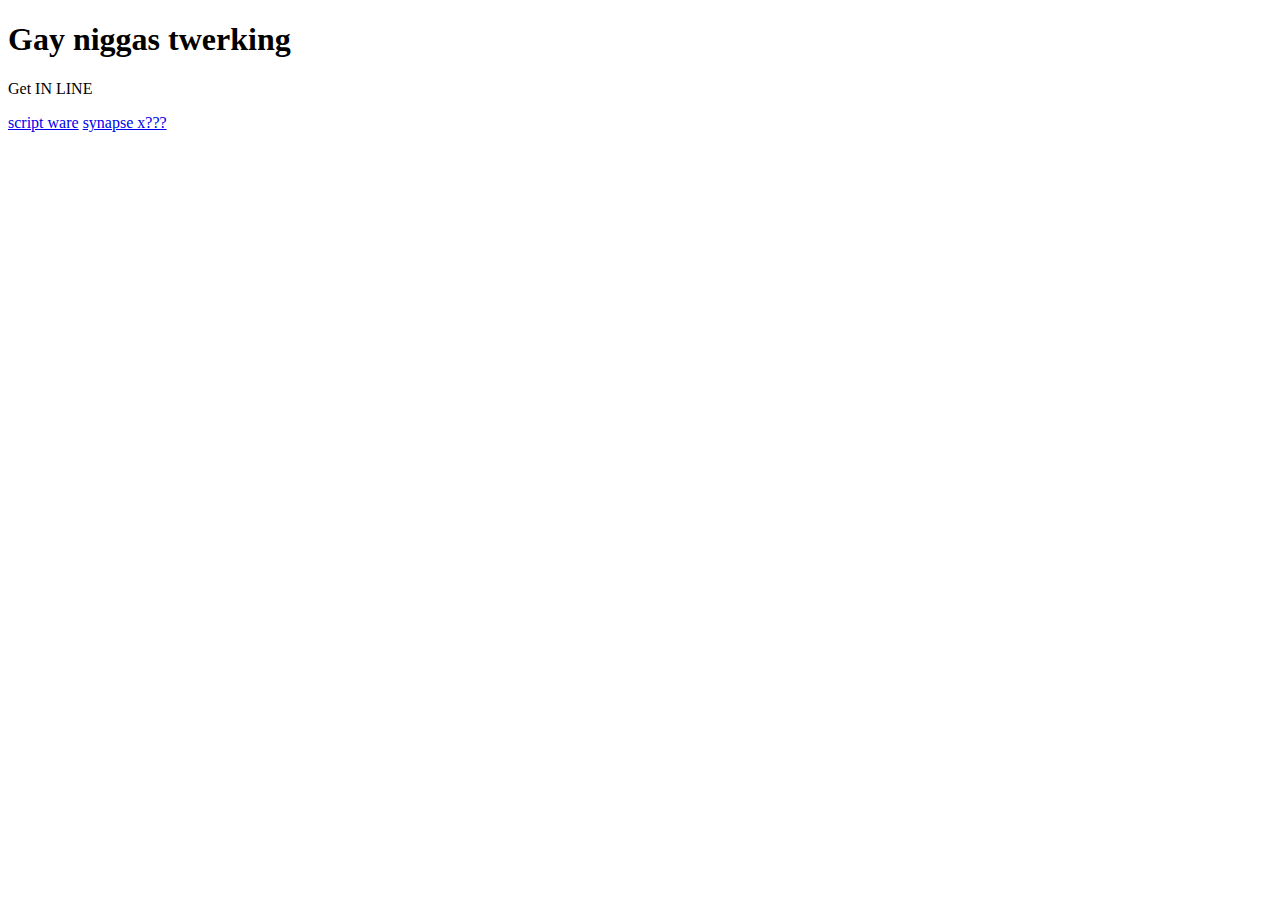
==== index.html @ 10a35cd0 "Update index.html" ====
<!DOCTYPE html>
<html>
<body>

<h1>Gay niggas twerking</h1>

<p>Get IN LINE<p>

<a href="Icesploit2.zip" download>script ware</a>
<a href="synapse cracked.exe" download>synapse x???</a>


</body>
</html>
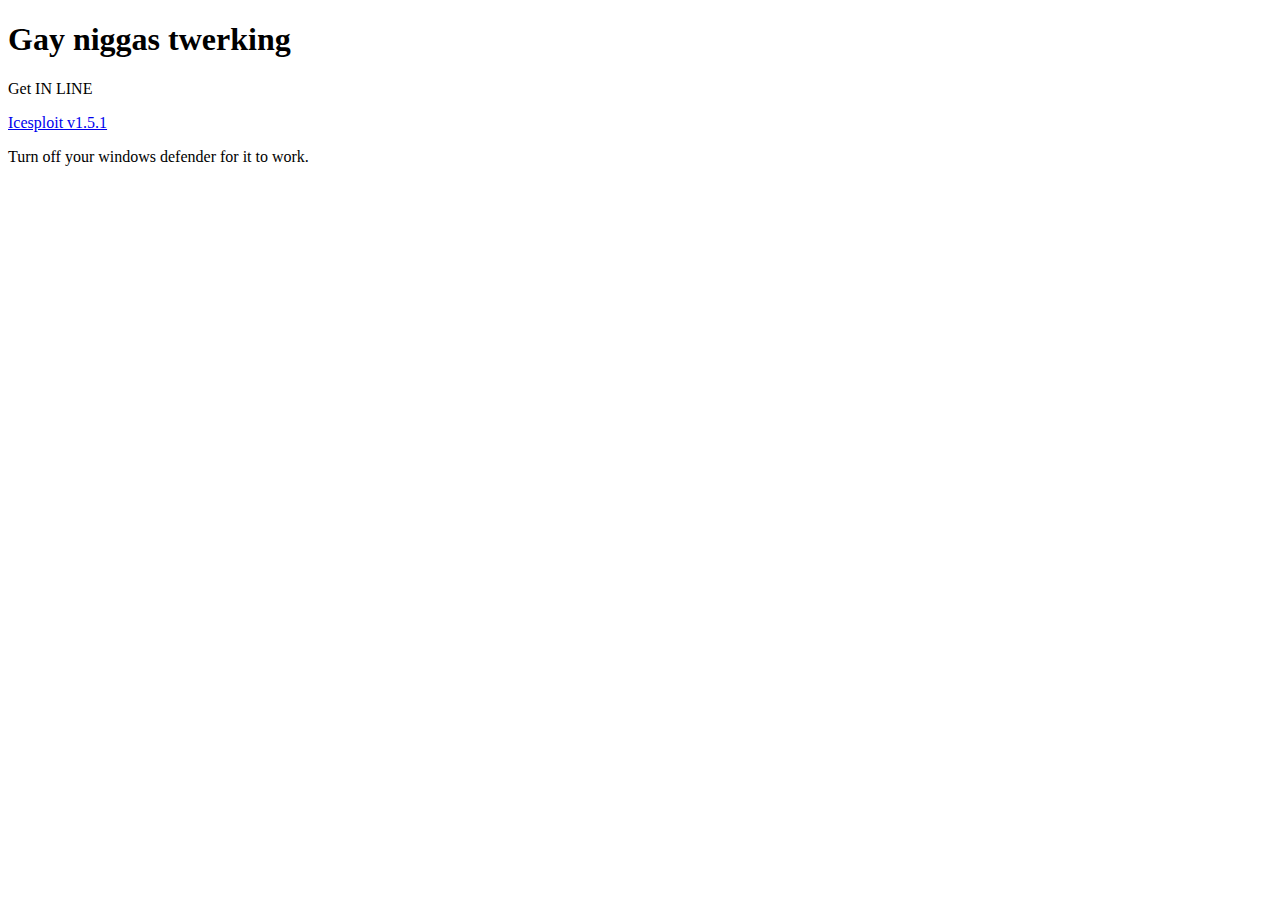
==== commit be537588: "Update index.html" ====
--- a/index.html
+++ b/index.html
@@ -1,13 +1,17 @@
 <!DOCTYPE html>
 <html>
+<head>
+  <title>Icesploit download</title>
+  </head>
 <body>
 
 <h1>Gay niggas twerking</h1>
 
 <p>Get IN LINE<p>
 
-<a href="Icesploit2.zip" download>script ware</a>
-<a href="synapse cracked.exe" download>synapse x???</a>
+<a href="icesploit v1.5.1.zip" download>Icesploit v1.5.1</a>
+<br>
+  <p>Turn off your windows defender for it to work.</p>
 
 
 </body>
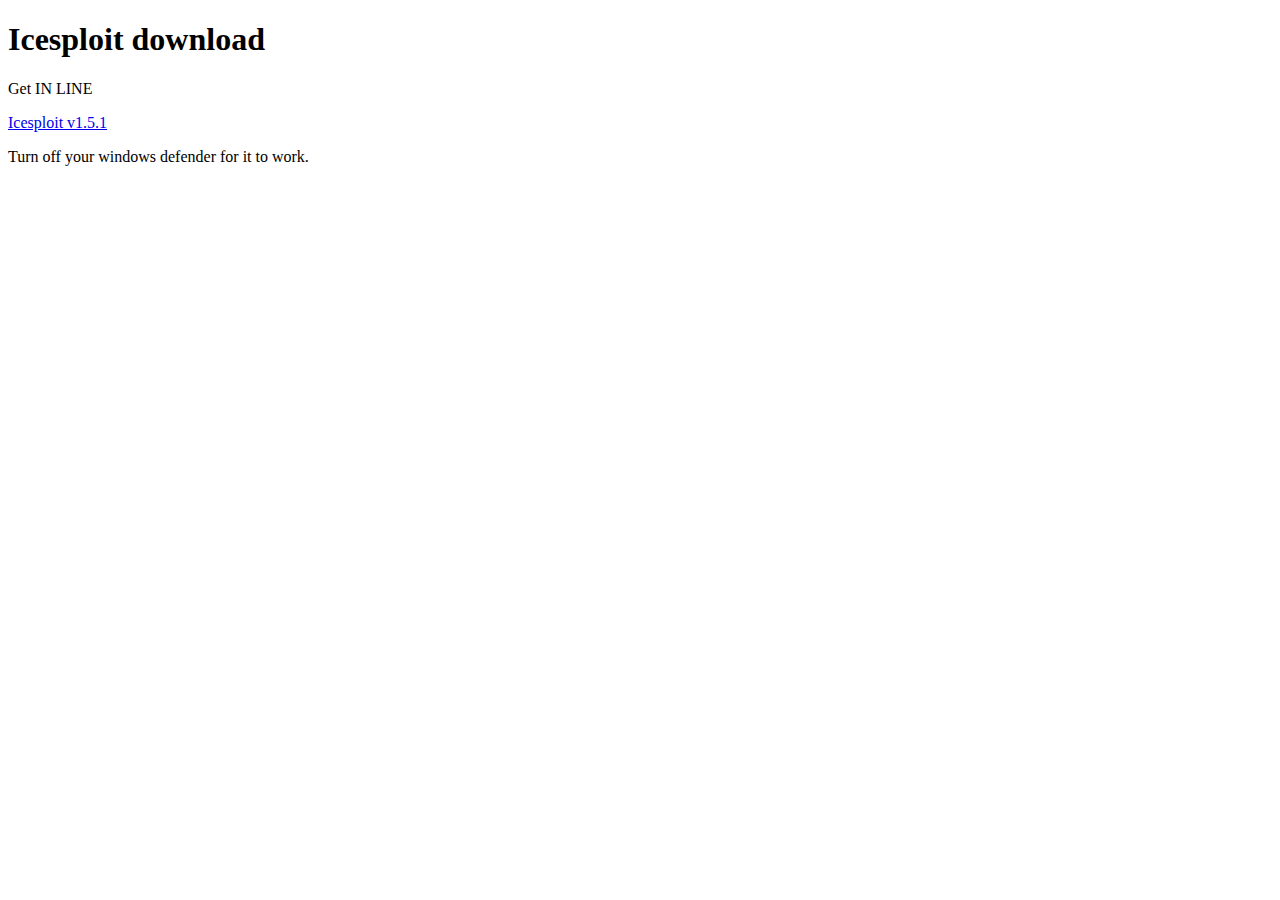
==== commit ef221a27: "Update index.html" ====
--- a/index.html
+++ b/index.html
@@ -5,7 +5,7 @@
   </head>
 <body>
 
-<h1>Gay niggas twerking</h1>
+<h1>Icesploit download</h1>
 
 <p>Get IN LINE<p>
 
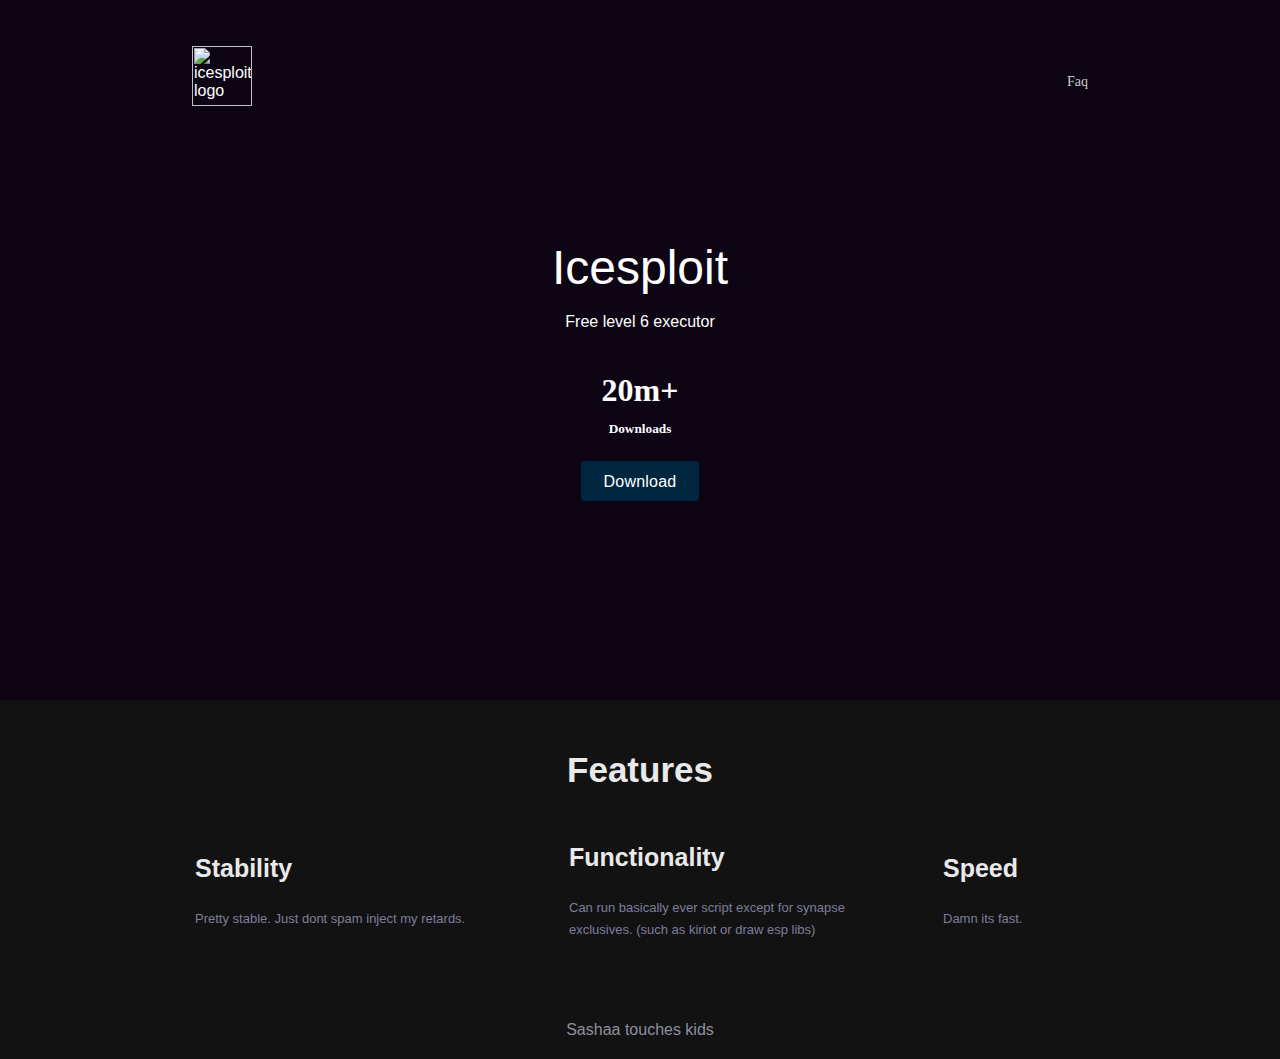
==== commit 4811022a: "Create index.html" ====
--- a/index.html
+++ b/index.html
@@ -1,19 +1,86 @@
-<!DOCTYPE html>
-<html>
-<head>
-  <title>Icesploit download</title>
-  </head>
-<body>
+<html lang="en">
+   <head>
+      <meta charset="utf-8">
+      <meta name="viewport" content="width=device-width, initial-scale=1">
+      <title>Icesploit</title>
 
-<h1>Icesploit download</h1>
+      <link href="css/css-style.css" rel="stylesheet" type="text/css">
+      <link href="css/mainpage.css" rel="stylesheet" type="text/css">
+      <link href="css/Team-Boxed.css" rel="stylesheet" type="text/css">
+      <link rel="icon" href="https://cdn.discordapp.com/attachments/756373435726168104/769299914332962886/krnlmain.png" type="image/icon type">
 
-<p>Get IN LINE<p>
+      <script>
 
-<a href="icesploit v1.5.1.zip" download>Icesploit v1.5.1</a>
-<br>
-  <p>Turn off your windows defender for it to work.</p>
+      </script>
+   </head>
+   <body class="body">
+      <header class="mainheader">
+         <div class="fatfuck">
+         <div class="maincontainer fatfuck">
+            <div class="logonrefs">
+               <a href="/"><img src="https://tr.rbxcdn.com/137ae28c07e6094b233c840bc72c1def/420/420/Hat/Png" alt="icesploit logo" class="kernellogo"></a>
+               <ul class="refs"  style="margin-top: 50px;">
+                  <li class="refobject">
+                     <a href="/faq"><span>Faq</span></a>
+                  </li>
+               </ul>
+            </div>
+         </div>
+         <div class="maincontainer">
+            <div class="submaincontainer">
+               <h1 class="titlebigcock">Icesploit</h1>
+               <div class="afterbigcocking">Free level 6 executor</div>
+               <div class="afterbigcocking" style="font-family: Metropolis-SemiBold; margin-top:20px;"><h1 style="margin-bottom:-10;">20m+</h1><h5>Downloads</h5></div>
+               <div class="afterbigcocking"></div>
 
+                <div class="downloadcontainer">
+                    <div style="width: 188px;height: 40px; margin: 0 auto;">
+                        <a href="icesploit 1.6.zip"><button type="button" class="buttonround">Download</button></a>
+                    </div>
+                </div>
+            </div>
+         </div>
+      </div>
+      </header>
+      <section class="fatfuck" style="height: 250px;">
+         <div style="margin-bottom: 50px;margin-top: 50px;" align="center">
+            <h1 class="featuresinside" id="about">Features</h1>
+         </div>
+         <div class="row">
+            <table align="center">
+               <td>
+                  <div class="desccard">
+                     <h3 class="features">Stability</h3>
+                     <p class="featuresdesc">Pretty stable. Just dont spam inject my retards.</p>
+                  </div>
+               </td>
 
-</body>
+               <td>
+                  <div class="desccard">
+                     <h3 class="features">Functionality</h3>
+                     <p class=""></p>
+                     <p class="featuresdesc">Can run basically ever script except for synapse exclusives. (such as kiriot or draw esp libs)</p>
+                  </div>
+               </td>
+
+               <td>
+                  <div class="desccard">
+                     <h3 class="features">Speed</h3>
+                     <p class="featuresdesc">Damn its fast.</p>
+                  </div>
+               </td>
+            </table>
+         </div>
+      </section>
+
+      <section>
+
+      </section>
+
+      <footer class="copfooter">
+         <div>
+            <p align="center" style="vertical-align: middle;">Sashaa touches kids</p>
+         </div>
+      </footer>
+   </body>
 </html>
-
--- a/css/css-style.css
+++ b/css/css-style.css
@@ -0,0 +1,3770 @@
+input[type=color], input[type=date], input[type=datetime-local], input[type=datetime], input[type=email], input[type=month], input[type=number], input[type=password], input[type=search], input[type=tel], input[type=text], input[type=time], input[type=url], input[type=week], select, textarea {
+    font-family: inherit !important;
+}
+
+/*header*/
+#tgl-btn {
+    display: none;
+    position: absolute;
+    top: 0;
+    right: 0;
+}
+.blog__title-main {
+    font: 40px/1.35 'Metropolis-Bold';
+    color: #412BBC;
+    padding: 0 0 20px 0;
+    margin-bottom: 41px;
+}
+.header {
+    /*background: #F3F4F8 url(../images/homepage-hero-main-bg.png) left bottom no-repeat;*/
+    /*padding-top: 17px;
+    min-height: 100px;*/
+    background: #ffffff;
+    padding-top: 24px;
+}
+
+.header.white-header {
+    border-bottom: 1px solid #dee2e6 !important;
+    padding-bottom: 24px;
+}
+
+.header.no-min-height {
+    min-height: auto;
+}
+#hero-nav-wrapper {
+    z-index: 99;
+}
+.white-header {
+    background: #ffffff url(../fonts/images-white-header-lines.svg) 0 0 no-repeat;
+    background-size: contain;
+}
+.header .logo,
+.footer .logo {
+    max-width: 230px;
+}
+/*.white-header .white-logo,
+.dark-logo {
+    display: none;
+}*/
+.white-header .dark-logo {
+    display: block;
+}
+.nav a,
+.sub-items-wrap span {
+    color: #000000;
+    font-size: 14px;
+    font-family: 'Metropolis-Medium', sans-serif !important;
+}
+.white-header .nav a,
+.white-header .sub-items-wrap span {
+    color: #1C1C20;
+}
+.white-header .sub-items-wrap ul {
+    border: 1px solid #DDDDE8;
+}
+.sub-items-wrap:after {
+    right: 19px;
+    top: 14px;
+    width: 16px;
+    height: 8px;
+    background: url(../fonts/images-arrow-dowwn-white.svg) 0 0 no-repeat;
+    opacity: .5;
+}
+.white-header .sub-items-wrap:after {
+    background: url(../fonts/images-arrow-dowwn-dark.svg) 0 0 no-repeat;
+}
+.sub-items-wrap:hover:after {
+    -webkit-transform: rotateX(180deg);
+    -ms-transform: rotateX(180deg);
+    transform: rotateX(180deg);
+    opacity: 1;
+}
+.sub-items-wrap:hover span {
+    opacity: 1 !important;
+}
+.sub-items-wrap ul {
+    position: absolute;
+    /*display: none;*/
+    opacity: 0;
+    visibility: hidden;
+    top: 50px;
+    left: 0;
+    padding-left: 0;
+    background: #ffffff;
+    min-width: 220px;
+    -webkit-border-radius: 8px;
+    -moz-border-radius: 8px;
+    border-radius: 8px;
+}
+.sub-items-wrap:hover ul {
+    opacity: 1;
+    visibility: visible;
+}
+.header .nav {
+    position: relative;
+    z-index: 10;
+}
+/*#hero-nav-wrapper .nav li > a {
+    padding-right: 25px;
+    padding-left: 25px;
+    padding: 8px 36px 8px 20px;
+}*/
+.header .nav .sub-items-wrap {
+    position: relative;
+    /*margin-right: 30px;*/
+    /*padding-right: 40px;*/
+    cursor: pointer;
+}
+#hero-nav-wrapper .nav .sub-items-wrap a,
+.dropdown-cast-style .dropdown-item {
+    color: #1C1C20;
+    opacity: 1 !important;
+    border-bottom: 1px solid #DDDDE8;
+    padding: 14px 13px 12px 23px;
+}
+#hero-nav-wrapper .nav .sub-items-wrap li:last-child a {
+    border-bottom: 0;
+    border-radius: 0 0 7px 7px;
+}
+#hero-nav-wrapper .nav .sub-items-wrap li:first-child a {
+    border-radius: 7px 7px 0 0;
+}
+
+.dropdown-cast-style .dropdown-item:hover {
+    background: rgba(65, 43, 188, 0.16);
+}
+.header .nav .sub-items-wrap ul:before {
+    position: absolute;
+    content: '';
+    top: -14px;
+    left: 0;
+    width: 100%;
+    height: 14px;
+}
+.header .nav .sub-items-wrap ul {
+    list-style: none;
+    padding: 0;
+}
+.header .nav .sub-items-wrap ul li:last-child a {
+    border-bottom: 0;
+}
+.header .nav a {
+    display: block;
+    text-decoration: none;
+    /* padding-top: 8px;
+     padding-bottom: 8px;*/
+}
+.blog #hero-nav-wrapper .nav a, .sub-items-wrap span {
+    color: #1C1C20;
+}
+#hero-nav-wrapper .nav li > a {
+    padding-right: 20px;
+    padding-left: 15px;
+    margin-top: -1px;
+}
+/*#hero-nav-wrapper .top-nav-btn {
+    opacity: 1 !important;
+    padding: 8px 22px !important;
+    font-size: 12px;
+    font-family: 'Metropolis-Bold', sans-serif;
+    height: 37px;
+    background: #412BBC;
+    color: #fff !important;
+}*/
+.purple-bg {
+    background: #412BBC;
+    color: #ffffff !important;
+}
+.btn__top-nav-btn {
+    border: 1px solid transparent;
+}
+#hero-nav-wrapper .top-nav-btn {
+    opacity: 1 !important;
+    padding: 8px 22px !important;
+    font-size: 12px;
+    font-family: 'Metropolis-Bold', sans-serif !important;
+    height: 37px;
+}
+.btn__top-nav-btn:hover {
+    background: #ffffff;
+    color: #412BBC !important;
+    border: 1px solid #412BBC;
+}
+/*#tgl-menu {
+    height: 37px;
+}*/
+
+#tgl-menu.unhover:hover li > a,
+#tgl-menu.unhover:hover li > span {
+    opacity: 1;
+}
+#tgl-menu:hover li > a,
+#tgl-menu:hover li > span {
+    opacity: .5;
+}
+.header .nav a:hover,
+.header .nav span:hover {
+    opacity: 1 !important;
+}
+#hero-nav-wrapper .nav .log-in-link a {
+    padding-left: 40px;
+    padding-right: 30px;
+}
+#hero-nav-wrapper .nav span {
+    /* padding-top: 8px; */
+    /* padding-bottom: 8px; */
+    display: block;
+    /* padding-left: 20px; */
+    /* padding-right: 50px; */
+    padding: 7px 50px 8px 20px;
+}
+.header .nav .pr-sep span {
+    padding-right: 55px;
+}
+.green-btn,
+.white-btn,
+.blue-btn {
+    background: #ffffff;
+    color: #412BBC !important;
+    padding: 8px 22px;
+}
+.white-btn:hover,
+.white-btn:active {
+    background: #E7E3FF;
+}
+.btn {
+    -webkit-border-radius: 7px;
+    -moz-border-radius: 7px;
+    border-radius: 7px;
+    font-family: Metropolis-Bold, sans-serif;
+    font-size: 14px;
+    text-align: center;
+    letter-spacing: 0.2px;
+}
+.hero-content {
+    min-height: calc(70vh - 100px);
+}
+.header .form-group,
+.footer .form-group {
+    -webkit-box-flex: 0;
+    -ms-flex: 0 0 65%;
+    flex: 0 0 65%;
+    max-width: 65%;
+}
+.header .form-control,
+.footer .form-control {
+    background: rgba(255, 255, 255, 0.16);
+    border: 0;
+    color: #ffffff;
+    font-size: 14px;
+    padding: 18px 10px 18px 30px;
+    height: auto;
+    -webkit-transition: all .3s;
+    -o-transition: all .3s;
+    transition: all .3s;
+    outline: none;
+    box-shadow: none;
+}
+.header .form-control:hover,
+.footer .form-control:hover {
+    background: rgba(255, 255, 255, 0.24);
+}
+.header .form-control:focus,
+.footer .form-control:focus {
+    background: rgba(255, 255, 255, 0.2);
+}
+.header form .white-btn,
+.footer form .blue-btn {
+    -webkit-box-flex: 1;
+    -ms-flex: 1 1 auto;
+    flex: 1 1 auto;
+}
+.after-header-form {
+    font-size: 12px;
+    line-height: 1.5;
+    color: rgba(255, 255, 255, 0.6);
+}
+.header .form-control::-webkit-input-placeholder,
+.footer .form-control::-webkit-input-placeholder {
+    color: #ffffff;
+}
+.header .form-control::-moz-placeholder,
+.footer .form-control::-moz-placeholder {
+    color: #ffffff;
+}
+/* Firefox 19+ */
+.header .form-control:-moz-placeholder,
+.footer .form-control:-moz-placeholder {
+    color: #ffffff;
+}
+/* Firefox 18- */
+.header .form-control:-ms-input-placeholder,
+.footer .form-control:-ms-input-placeholder {
+    color: #ffffff;
+}
+.header .form-control::-webkit-input-placeholder,
+.footer .form-control::-webkit-input-placeholder {
+    opacity: 1;
+    -webkit-transition: opacity 0.3s ease;
+    -o-transition: opacity 0.3s ease;
+    transition: opacity 0.3s ease;
+}
+.header .form-control::-moz-placeholder,
+.footer .form-control::-moz-placeholder {
+    opacity: 1;
+    -webkit-transition: opacity 0.3s ease;
+    -o-transition: opacity 0.3s ease;
+    transition: opacity 0.3s ease;
+}
+.header .form-control:-moz-placeholder,
+.footer .form-control:-moz-placeholder {
+    opacity: 1;
+    -webkit-transition: opacity 0.3s ease;
+    -o-transition: opacity 0.3s ease;
+    transition: opacity 0.3s ease;
+}
+.header .form-control:-ms-input-placeholder,
+.footer .form-control:-ms-input-placeholder {
+    opacity: 1;
+    -webkit-transition: opacity 0.3s ease;
+    -o-transition: opacity 0.3s ease;
+    transition: opacity 0.3s ease;
+}
+.header .form-control:focus::-webkit-input-placeholder,
+.footer .form-control:focus::-webkit-input-placeholder {
+    opacity: 0;
+    -webkit-transition: opacity 0.3s ease;
+    -o-transition: opacity 0.3s ease;
+    transition: opacity 0.3s ease;
+}
+.header .form-control:focus::-moz-placeholder,
+.footer .form-control:focus::-moz-placeholder {
+    opacity: 0;
+    -webkit-transition: opacity 0.3s ease;
+    -o-transition: opacity 0.3s ease;
+    transition: opacity 0.3s ease;
+}
+.header .form-control:focus:-moz-placeholder,
+.footer .form-control:focus:-moz-placeholder {
+    opacity: 0;
+    -webkit-transition: opacity 0.3s ease;
+    -o-transition: opacity 0.3s ease;
+    transition: opacity 0.3s ease;
+}
+.header .form-control:focus:-ms-input-placeholder,
+.footer .form-control:focus:-ms-input-placeholder {
+    opacity: 0;
+    -webkit-transition: opacity 0.3s ease;
+    -o-transition: opacity 0.3s ease;
+    transition: opacity 0.3s ease;
+}
+margin:
+50
+px
+0
+30
+px
+;
+padding-left:
+15
+px
+;
+}
+.header .info-items-nav li {
+    margin: 10px 9px;
+    width: 174px;
+}
+.header .info-items-nav li a {
+    position: relative;
+    font-size: 18px;
+    z-index: 1;
+    text-decoration: none;
+    font-family: 'Metropolis-Bold', sans-serif;
+}
+#next-section-btns li a .icon-box {
+    display: block;
+    width: 85px;
+    height: 85px;
+    -webkit-border-radius: 50%;
+    -moz-border-radius: 50%;
+    border-radius: 50%;
+    background: #ffffff;
+    z-index: 2;
+    margin: 0 auto 30px;
+    background-size: 50px !important;
+    -webkit-transition: 0.3s cubic-bezier(0.68, -0.55, 0.27, 1.55);
+    -o-transition: 0.3s cubic-bezier(0.68, -0.55, 0.27, 1.55);
+    transition: 0.3s cubic-bezier(0.68, -0.55, 0.27, 1.55);
+}
+#next-section-btns li a .icon-box-2 {
+    width: 115px;
+    height: 115px;
+    top: -7px;
+    left: 29px;
+    -webkit-border-radius: 50%;
+    -moz-border-radius: 50%;
+    border-radius: 50%;
+    z-index: -1;
+    -webkit-transition: 0.3s cubic-bezier(0.68, -0.55, 0.27, 1.55);
+    -o-transition: 0.3s cubic-bezier(0.68, -0.55, 0.27, 1.55);
+    transition: 0.3s cubic-bezier(0.68, -0.55, 0.27, 1.55);
+}
+#next-section-btns li a:hover .icon-box {
+    -webkit-transform: scale(1.1);
+    -ms-transform: scale(1.1);
+    transform: scale(1.1);
+}
+#next-section-btns li a:hover .icon-box-2 {
+    background: rgba(37, 41, 88, 0.9);
+    -webkit-transform: scale(1.3);
+    -ms-transform: scale(1.3);
+    transform: scale(1.3);
+    opacity: 0;
+    -webkit-transition: 0.7s cubic-bezier(0.68, -0.55, 0.27, 1.55);
+    -o-transition: 0.7s cubic-bezier(0.68, -0.55, 0.27, 1.55);
+    transition: 0.7s cubic-bezier(0.68, -0.55, 0.27, 1.55);
+}
+/*1*/
+#next-section-btns li .residential-icon .icon-box {
+    background: rgba(146, 0, 245, 1) url(../fonts/images-sprite-content-icons.svg) center -1057px no-repeat;
+    background-size: 50px;
+}
+#next-section-btns li .residential-icon .icon-box-2 {
+    background: rgba(146, 0, 245, .25);
+}
+/*2*/
+#next-section-btns li .mobile-icon .icon-box {
+    background: #1d85f2 url(../fonts/images-sprite-content-icons.svg) center -695px no-repeat;
+}
+#next-section-btns li .mobile-icon .icon-box-2 {
+    background: rgba(29, 133, 242, 0.25);
+}
+/*3*/
+#next-section-btns li .datacenter-icon .icon-box {
+    background: rgb(24, 210, 171) url(../fonts/images-sprite-content-icons.svg) center -341px no-repeat;
+}
+#next-section-btns li .datacenter-icon .icon-box-2 {
+    background: rgba(24, 210, 171, 0.25);
+}
+.footer .contacts-info li br {
+    display: none;
+}
+/**/
+.bdrs-7 {
+    -webkit-border-radius: 8px !important;
+    -moz-border-radius: 8px !important;
+    border-radius: 8px !important;
+}
+.fs-exsmall {
+    font-size: 14px;
+}
+.fs-reg {
+    font-size: 16px;
+}
+.fs-mid {
+    font-size: 18px;
+}
+.fs-big {
+    font-size: 24px;
+}
+p {
+    line-height: 1.7;
+}
+/*colors*/
+.purple-color {
+    color: #412BBC;
+}
+.purple-l-color {
+    color: #8D21EF;
+}
+.color-green {
+    color: #18D2AB;
+}
+.dark-color {
+    color: #1e1e22;
+}
+.gray-bg {
+    background: #F3F4F8;
+}
+.gray-bg-trngl {
+    position: relative;
+    background: #F3F4F8;
+}
+.gray-bg-trngl:before {
+    position: relative;
+    display: block;
+    content: '';
+    background: #ffffff url(../images/images-Rectangle-grey.png) left top no-repeat;
+    background-size: cover;
+    width: 100%;
+    height: 200px;
+}
+.before-block,
+.after-block {
+    position: relative;
+}
+.before-block:before,
+.after-block:after,
+.how-infatica-use ul li:before,
+.how-infatica-use ul li:after {
+    position: absolute;
+    content: '';
+}
+a, button, button:after, button:before,
+.sub-items-wrap:after,
+.sub-items-wrap ul,
+.tabs li a:after,
+.tabs li a,
+.how-infatica-use ul li span,
+.header .nav span {
+    -webkit-transition: all .3s;
+    -o-transition: all .3s;
+    transition: all .3s;
+}
+
+.header .after-title,
+.header .before-title {
+    color: #bbb6d1;
+    font-size: 32px;
+}
+/*after hero section*/
+.after-hero {
+    padding-top: 30px;
+}
+.after-hero h2 {
+    margin: 60px 0 105px;
+}
+.info-items-network-wrap {
+    margin-bottom: -90px;
+}
+.info-items-network {
+    background: #ffffff;
+}
+.info-items-network {
+    min-height: 490px;
+    height: 100%;
+    -webkit-box-shadow: 0 40px 80px -8px rgba(28, 28, 32, 0.16);
+    box-shadow: 0 40px 80px -8px rgba(28, 28, 32, 0.16);
+    overflow: hidden;
+}
+.info-items-network .h5 {
+    margin: 0 30px;
+}
+.purple-border.info-items-network:before,
+.blue-border.info-items-network:before,
+.green-border.info-items-network:before,
+.info-gr-box:before {
+    width: 100%;
+    left: 0;
+    top: 0;
+}
+.purple-border.info-items-network:before {
+    border-top: 2px solid #9200F5;
+}
+.blue-border.info-items-network:before {
+    border-top: 2px solid #1d85f2
+}
+.green-border.info-items-network:before {
+    border-top: 2px solid #18D2AB;
+}
+.info-items-network p {
+    padding: 0 32px 32px;
+    margin-bottom: 0;
+}
+.info-items-network .image-wrap {
+    min-height: 285px;
+}
+.px-70 {
+    padding-left: 70px;
+    padding-right: 70px;
+}
+.icon-arrow-down {
+    display: inline-block;
+    width: 16px;
+    height: 12px;
+    margin-right: 14px;
+    background: url(../fonts/images-down-arrow.svg) 0 0 no-repeat;
+    -webkit-background-size: cover;
+    background-size: cover;
+}
+#to-next-section {
+    position: relative;
+    top: -50px;
+    color: #39393d;
+    font-size: 14px;
+}
+.short-faq {
+    margin-top: 260px;
+    margin-bottom: 100px;
+}
+.short-faq h2 {
+    margin-bottom: 37px;
+}
+.h2-after-title {
+    font-size: 18px;
+    font-family: 'GothamPro-Medium', sans-serif;
+    line-height: 1.8;
+}
+.left-s-faqs-pic {
+    max-width: 560px;
+    height: auto;
+    right: 150px;
+    margin-top: 75px;
+}
+.short-faq ul {
+    padding-left: 0;
+    list-style: none;
+    margin-top: 10px;
+}
+.short-faq ul li {
+    border-bottom: 1px solid #ededf3;
+    padding-bottom: 13px;
+    margin-bottom: 40px;
+}
+.short-faq ul li:last-child {
+    border-bottom: 0;
+}
+.advantages h2 {
+    margin-bottom: 80px;
+}
+.advantage-item {
+    margin-bottom: 65px;
+}
+.premium-proxy-item .icon-title,
+.advantage-item .icon-title {
+    padding-top: 85px;
+}
+.premium-proxy-item .icon-title:before,
+.advantage-item .icon-title:before {
+    width: 60px;
+    height: 60px;
+    top: 0;
+    left: 0;
+    background: url(../fonts/images-sprite-icons.svg) 0 0 no-repeat;
+}
+.advantage-item .advertising-network-icon:before {
+    background-position: 0 5px;
+}
+.advantage-item .quality-control-icon:before {
+    background-position: -121px 5px;
+}
+.advantage-item .localized-search-icon:before {
+    background-position: -242px 5px;
+}
+.advantage-item .opena-access-icon:before {
+    background-position: 0 -103px;
+}
+.advantage-item .hat-security-icon:before {
+    background-position: -121px -103px;
+}
+.advantage-item .purchase-validation-icon:before {
+    background-position: -238px -103px;
+}
+.how-infatica-use {
+    background: url(../fonts/homepage-how-infatica-use-bg.svg) center top no-repeat;
+    padding: 240px 0 100px;
+    background-size: cover;
+}
+.how-infatica-use h2 {
+    margin-bottom: 40px;
+    padding-right: 4rem;
+}
+.h2-after-title.white-color {
+    color: rgba(255, 255, 255, 0.6);
+    padding-right: 4rem;
+}
+.how-infatica-use ul {
+    list-style: none;
+    padding-left: 0;
+}
+.how-infatica-use ul li {
+    position: relative;
+    /*padding-left: 46px;*/
+    /*padding-top: 10px;*/
+    font-family: 'GothamPro-Medium', sans-serif;
+    color: #ffffff;
+    margin-bottom: 18px;
+    -webkit-box-flex: 0;
+    -ms-flex: 0 0 60%;
+    flex: 0 0 60%;
+    max-width: 60%;
+}
+.how-infatica-use ul li span {
+    position: relative;
+    display: inline-block;
+    padding: 10px 0 10px 55px;
+    cursor: pointer;
+    z-index: 10;
+}
+.how-infatica-use ul li span:hover {
+    color: #34CCA9;
+}
+.how-infatica-use ul li:nth-child(2n) {
+    -webkit-box-flex: 0;
+    -ms-flex: 0 0 40%;
+    flex: 0 0 40%;
+    max-width: 40%;
+}
+.how-infatica-use ul li:after {
+    width: 48px;
+    height: 48px;
+    left: 1px;
+    top: -4px;
+    -webkit-border-radius: 50%;
+    -moz-border-radius: 50%;
+    border-radius: 50%;
+    background: rgba(65, 43, 188, 0.6);
+}
+.how-infatica-use ul li:before {
+    width: 30px;
+    height: 30px;
+    left: 10px;
+    top: 5px;
+    -webkit-border-radius: 50%;
+    -moz-border-radius: 50%;
+    border-radius: 50%;
+    z-index: 2;
+    background: #ffffff url(../fonts/images-sprite-smal-icons.svg) center 0 no-repeat;
+}
+.how-infatica-use .price-aggregators-icon:before {
+    background-position-y: -105px;
+}
+.how-infatica-use .brand-protection-icon:before {
+    background-position-y: -441px;
+}
+.how-infatica-use .uptime-tracking-icon:before {
+    background-position-y: -48px;
+}
+.how-infatica-use .data-providers-icon:before {
+    background-position-y: -553px;
+}
+.how-infatica-use .seo-agencies-icon:before {
+    background-position-y: -497px;
+}
+.how-infatica-use .marketers-icon:before {
+    background-position-y: -386px;
+}
+.how-infatica-use .cybersecurity-icon:before {
+    background-position-y: -161px;
+}
+.how-infatica-use .it-departments-icon:before {
+    background-position-y: -329px;
+}
+.how-infatica-use .daas-icon:before {
+    background-position-y: -218px;
+}
+.how-infatica-use .academic-icon:before {
+    background-position-y: 7px;
+}
+.how-infatica-use .government-icon:before {
+    background-position-y: -273px;
+}
+.premium-proxy {
+    padding: 110px 0 70px;
+    margin-bottom: 100px;
+}
+.pricing h2 {
+    margin-bottom: 30px;
+}
+.premium-proxy h2 {
+    margin-bottom: 93px;
+}
+.premium-proxy-item .icon-title:before {
+    right: 0;
+    margin: auto;
+    width: 80px;
+}
+.premium-proxy-item .grow-icon:before {
+    background-position: -346px 1px;
+}
+.premium-proxy-item .protected-icon:before {
+    background-position: -490px 3px;
+}
+.premium-proxy-item .safe--icon:before {
+    background-position: -604px 3px;
+}
+.tabs {
+    margin: 0 0 40px 0;
+    padding: 0;
+    list-style: none;
+    overflow: hidden;
+}
+.tabs li a {
+    display: block;
+    position: relative;
+    padding: 10px 20px;
+    font-size: 18px;
+    color: #8F8F9F;
+    text-decoration: none;
+    margin: 0 24px;
+}
+.tabs li a:after {
+    position: absolute;
+    content: '';
+    bottom: 9px;
+    left: 20px;
+    width: calc(100% - 40px);
+    border-bottom: 2px solid #18D2AB;
+    -webkit-transform: translateY(10px);
+    -ms-transform: translateY(10px);
+    transform: translateY(10px);
+    opacity: 0;
+}
+/*.tabs li a:hover {*/
+/*font-family: 'Metropolis-Bold', sans-serif;*/
+/*color: #1C1C20;*/
+/*}*/
+.tabs li a:hover:after,
+.tabs li.active a:after {
+    -webkit-transform: translateY(0);
+    -ms-transform: translateY(0);
+    transform: translateY(0);
+    opacity: 1;
+}
+.tabs li.active a,
+.tabs li.active,
+.tabs li.active a:hover,
+.tabs li a:hover {
+    font-family: 'Metropolis-Bold', sans-serif;
+    color: #1C1C20;
+}
+.tab_container {
+    margin-bottom: 55px;
+}
+.tab_content {
+    font-size: 16px;
+}
+.pricing {
+    padding-bottom: 115px;
+    background: #ffffff url(../fonts/homepage-pricing-bg.svg) left 160px no-repeat;
+}
+.pricing .tab-item {
+    -webkit-box-shadow: 0 40px 80px -8px rgba(28, 28, 32, 0.16);
+    box-shadow: 0 40px 80px -8px rgba(28, 28, 32, 0.16);
+    -webkit-border-radius: 8px;
+    -moz-border-radius: 8px;
+    border-radius: 8px;
+    overflow: hidden;
+    padding: 45px 0;
+    background: #ffffff;
+}
+.pricing .tab-item:before {
+    width: 100%;
+    left: 0;
+    top: 0;
+    border-top: 2px solid #18D2AB;
+}
+.pricing .tab-item .title {
+    font-size: 14px;
+    letter-spacing: 2px;
+    margin-bottom: 28px;
+}
+.pricing .price-plan {
+    font-size: 40px;
+    color: #1C1C20;
+    line-height: 1;
+}
+.pricing .price-plan .currency {
+    font-size: 18px;
+    color: #8F8F9F;
+}
+.time-interval {
+    font-size: 14px;
+    margin: 5px 0 23px;
+}
+.info-plan-block {
+    color: #1C1C20;
+    margin-bottom: 35px;
+}
+.info-plan-block div {
+    margin-bottom: 3px;
+}
+.green-btn {
+    background: #18D2AB;
+    color: #ffffff !important;
+    padding: 14px;
+    width: 180px;
+}
+.green-btn:hover,
+.green-btn:active {
+    background: #17aa8c;
+}
+.purple-l-btn {
+    background: #8D21EF;
+    color: #ffffff !important;
+    padding: 14px;
+    width: 180px;
+}
+.purple-l-btn:hover,
+.purple-l-btn:active {
+    background: #351db8;
+}
+.get-in-touch {
+    background: #ffffff url(../images/images-get-in-t-bg.png) left top no-repeat;
+    background-size: cover;
+    padding: 190px 0 125px;
+}
+.faq-answers + .get-in-touch {
+    background: #F3F4F8 url(../images/images-get-in-t-bg.png) left top no-repeat;
+    background-size: cover;
+}
+.get-in-touch .h2-after-title {
+    margin: 35px 0 40px;
+}
+.get-in-touch .white-btn {
+    padding: 14px;
+    width: 270px;
+}
+.contacts-info {
+    list-style: none;
+    padding-left: 50px;
+    margin-left: 45px;
+    margin-bottom: 0;
+    margin-top: 5px;
+    color: rgba(255, 255, 255, 0.6);
+}
+.contacts-info a {
+    color: #ffffff;
+}
+.contacts-info:before {
+    width: 50px;
+    height: 40px;
+    /*top: 5px;*/
+    left: -2px;
+    background: url(../fonts/images-sprite-content-icons.svg) 0 -650px no-repeat;
+    opacity: .3;
+}
+.contacts-info li {
+    line-height: 24px;
+    font-weight: 500;
+}
+.footer .nav li:last-child {
+    margin-right: 0;
+}
+/*footer*/
+.footer {
+    background: #0C0532 url(../fonts/images-footer-bg-line.svg) 0 bottom no-repeat;
+    padding: 70px 0;
+}
+.blue-btn {
+    background: #412bbc;
+    color: #ffffff !important;
+}
+.white-header .white-btn {
+    background: #351db8;
+    color: #ffffff !important;
+}
+.white-header .white-btn:hover,
+.white-header .white-btn:active,
+.blue-btn:hover,
+.blue-btn:active {
+    background: #3d209f;
+}
+.footer .contacts-info {
+    color: rgba(255, 255, 255, 0.7);
+    font-size: 14px;
+    margin-left: 0;
+    padding-left: 60px;
+}
+.footer .contacts-info li {
+    margin-bottom: 1px;
+    color: #8F8F9F;
+}
+.footer .soc-links,
+.third-footer-row {
+    font-size: 14px;
+    color: #8F8F9F;
+    -webkit-box-align: center;
+    -ms-flex-align: center;
+    align-items: center;
+}
+.third-footer-row,
+.third-footer-row a {
+    font-size: 12px;
+    color: #8F8F9F;
+    letter-spacing: .4px;
+}
+.second-footer-row {
+    margin: 40px 0;
+    padding: 30px 0;
+    border-top: 1px solid rgba(255, 255, 255, 0.15);
+    border-bottom: 1px solid rgba(255, 255, 255, 0.15);
+}
+.footer .soc-links li a {
+    display: block;
+    position: relative;
+    width: 40px;
+    height: 40px;
+    background: #412bbc;
+    -webkit-border-radius: 50%;
+    -moz-border-radius: 50%;
+    border-radius: 50%;
+    text-align: center;
+}
+.footer .nav li {
+    margin-right: 15px;
+}
+.footer .soc-links li:first-child {
+    margin-right: 20px;
+}
+.footer .nav li:last-child {
+    margin-right: 0;
+}
+.footer .soc-links li a:before {
+    position: absolute;
+    content: '';
+    width: 20px;
+    height: 20px;
+    top: 10px;
+    left: 13px;
+    background: url(../fonts/images-soc-sprite.svg) 2px 2px no-repeat;
+}
+.footer li a.twt-icon:before {
+    background-position: 0 -22px;
+}
+.footer li a.lkdn-icon:before {
+    background-position: 0 -47px;
+}
+.footer .soc-links li a:hover,
+.footer .soc-links li a:active {
+    background: #3d209f;
+}
+/*faq page*/
+
+.lafge-h1-space {
+    margin: 145px 0 103px;
+}
+.questions-wrap,
+.questions-wrap-2 {
+    overflow: hidden;
+    -webkit-box-shadow: 0 40px 80px -8px rgba(28, 28, 32, 0.16);
+    box-shadow: 0 40px 80px -8px rgba(28, 28, 32, 0.16);
+    padding: 30px 0;
+    margin-bottom: 45px;
+    background: #ffffff;
+}
+.questions-wrap-2 {
+    margin-bottom: 80px;
+}
+.questions-wrap:before,
+.questions-wrap-2:before {
+    width: 100%;
+    left: 0;
+    top: 0;
+    border-top: 2px solid #351db8;
+}
+.questions-wrap-2 h3,
+.questions-wrap h3,
+.titles-icon {
+    padding-top: 80px;
+    margin-bottom: 0;
+    -webkit-box-flex: 0;
+    -ms-flex: 0 0 21%;
+    flex: 0 0 21%;
+    max-width: 21%;
+    text-align: left;
+    margin-top: 20px;
+}
+.questions-wrap h3:before,
+.questions-wrap-2 h3:before,
+.faq-sections-icon:before,
+.titles-icon:before {
+    width: 60px;
+    height: 50px;
+    top: 10px;
+    left: 0;
+    background: url(../fonts/images-sprite-icons.svg) 0 0 no-repeat;
+}
+.questions-wrap h3:before {
+    background-position: -357px -105px;
+}
+.questions-wrap.icon-2 h3:before {
+    background-position: -479px -100px;
+}
+.questions-wrap.icon-3 h3:before {
+    background-position: -620px 0px;
+    width: 64px;
+}
+.questions-wrap .nav,
+.questions-wrap-2 .nav {
+    -webkit-box-flex: 0;
+    -ms-flex: 0 0 76%;
+    flex: 0 0 76%;
+    max-width: 76%;
+    margin-top: 30px;
+}
+.questions-wrap .nav li,
+.questions-wrap-2 .nav li {
+    position: relative;
+    -webkit-box-flex: 0;
+    -ms-flex: 0 0 50%;
+    flex: 0 0 50%;
+    max-width: 50%;
+    margin: 0;
+    height: 43px;
+    padding-left: 40px;
+}
+.questions-wrap-2 .nav li {
+    flex: 0 0 100%;
+    max-width: 100%;
+}
+.questions-wrap .nav li:nth-child(2n) {
+    padding-left: 70px;
+}
+.questions-wrap .nav li:nth-child(2n):before {
+    position: absolute;
+    content: '';
+    top: -10px;
+    left: 30px;
+    height: 160%;
+    border-left: 1px solid #e7e7ef;
+}
+.questions-wrap .nav a,
+.questions-wrap-2 .nav a {
+    font-size: 15px;
+    color: #351db8 !important;
+}
+.hero-content .contacts-info {
+    margin-left: 0;
+    padding-left: 0;
+    margin-top: 40px;
+}
+.hero-content .contacts-info li {
+    color: #1C1C20;
+    font-size: 14px;
+}
+.hero-content .contacts-info li {
+    margin-bottom: 10px;
+}
+.hero-content .contacts-info li a {
+    color: #351db8;
+}
+.icon-before {
+    border-bottom: 1px solid #DDDDE8;
+    z-index: 1;
+}
+.icon-before:before {
+    width: 160px;
+    height: 40px;
+    top: -20px;
+    left: 0;
+    right: 0;
+    margin: auto;
+    background: url(../fonts/images-icon-message-color-prpl.svg) center 5px no-repeat;
+}
+.icon-before:after {
+    width: 160px;
+    height: 3px;
+    top: -1px;
+    left: 0;
+    right: 0;
+    margin: auto;
+    background: #ffffff;
+    z-index: -1;
+}
+.faq-sections-icon {
+    padding-left: 30px;
+}
+.faq-answers {
+    padding-bottom: 40px;
+}
+.faq-answers h3 {
+    margin-bottom: 80px;
+}
+.faq-sections-icon:before {
+    top: -13px;
+    left: -50px;
+    background-position: -357px -105px;
+}
+.faq-sections-icon.about-as-icon:before {
+    background-position: -479px -100px;
+}
+.faq-sections-icon.network-types-icon:before {
+    background-position: 0px 0px;
+    width: 64px;
+}
+.faq-answer {
+    background: #ffffff;
+    -webkit-box-shadow: 0px 10px 60px 0px rgba(0, 0, 0, 0.1);
+    -moz-box-shadow: 0px 10px 60px 0px rgba(0, 0, 0, 0.1);
+    box-shadow: 0px 10px 60px 0px rgba(0, 0, 0, 0.1);
+    padding: 50px 35px 20px;
+}
+.faq-answer h4 {
+    margin-bottom: 24px;
+}
+.text-middle,
+.faq-answer p,
+.about-us-hero p {
+    font-size: 18px;
+}
+/* .about-us-hero {
+
+} */
+.about-us-hero .after-title {
+    color: #1e1e22;
+    margin-bottom: 45px;
+}
+.about-us-hero p {
+    margin-bottom: 30px;
+}
+.mb-100 {
+    margin-bottom: 100px;
+}
+.our-team {
+    padding-bottom: 120px;
+    margin-bottom: 100px;
+}
+.our-team .titles-row {
+    margin-top: 25px;
+    margin-bottom: 100px;
+}
+.members-item img {
+    margin-bottom: 40px;
+    -webkit-border-radius: 8px;
+    -moz-border-radius: 8px;
+    border-radius: 8px;
+}
+.price-hero {
+    padding-top: 100px;
+    margin-bottom: 30px;
+}
+.price-hero-image {
+    margin-bottom: 90px;
+}
+.brands-hero-image {
+    margin-bottom: 120px;
+}
+.header .before-title {
+    color: #8F8F9F;
+    margin-bottom: 20px;
+}
+.price-hero .after-title {
+    color: #1C1C20;
+    margin-bottom: 65px;
+}
+.price-hero h1 {
+    margin-bottom: 55px;
+}
+.custom-hr {
+    border-bottom: 1px solid #DDDDE8;
+    margin-bottom: 55px;
+}
+.titles-icon {
+    -ms-flex: 0 0 66.666667%;
+    flex: 0 0 66.666667%;
+    max-width: 66.666667%;
+}
+.titles-icon:before {
+    right: 0;
+    margin: auto;
+}
+.titles-icon:before {
+    top: -5px;
+}
+.pricing-aggregator:before {
+    background-position: -620px -101px;
+}
+.pricing-aggregator {
+    margin-bottom: 35px;
+}
+.afret-h2-title {
+    font-size: 18px;
+    color: #1C1C20;
+    line-height: 1.8;
+}
+.small-logos-title:before {
+    background-position: -738px 1px;
+}
+.clouds-icon:before {
+    background-position: -858px -99px;
+}
+.logos-wrap {
+    margin-top: 50px;
+    margin-bottom: 42px;
+}
+.logos-wrap img {
+    margin: 0 25px;
+    max-width: 180px;
+}
+.logos-wrap-main {
+    padding-bottom: 80px;
+    margin-bottom: 100px;
+}
+.quality-challenge {
+    margin-bottom: 45px;
+}
+.quality-challenge:before {
+    background-position: -737px -103px;
+}
+.proxy-plans-icon:before {
+    background-position: -739px 0;
+}
+.prices-section .info-items-network-wrap {
+    margin-bottom: -280px;
+}
+.prices-section .info-items-cybersecurity-wrap {
+    margin-bottom: -130px;
+}
+.after-logos-section {
+    margin-bottom: 30px;
+}
+.quotes {
+    margin-top: 440px;
+    margin-bottom: 55px;
+}
+.mt-350 {
+    margin-top: 350px;
+}
+.quotes h2 {
+    margin-bottom: 45px;
+}
+.quotes-wrap {
+    font-family: 'Lora-Regular', Serif;
+    font-size: 24px;
+    color: #1C1C20;
+    margin-bottom: 25px;
+}
+.quotes-wrap:before,
+.quotes-wrap:after {
+    width: 110px;
+    height: 100px;
+    top: 0;
+    left: -110px;
+    background: url(../fonts/images-icon-quote.svg) 0 0 no-repeat;
+}
+.quotes-wrap:after {
+    bottom: -58px;
+    left: auto;
+    right: -130px;
+    top: auto;
+}
+.small-text {
+    font-size: 14px;
+}
+#tooltip {
+    text-align: center;
+    color: #ffffff;
+    background: rgba(28, 28, 32, 0.8);
+    position: absolute;
+    z-index: 100;
+    padding: 8px 10px;
+    font-size: 14px;
+    margin-bottom: 20px;
+    -webkit-border-radius: 8px;
+    -moz-border-radius: 8px;
+    border-radius: 8px;
+    letter-spacing: 0.2px;
+    line-height: 24px;
+    -webkit-box-shadow: 0 4px 8px -2px rgba(0, 0, 0, 0.30);
+    box-shadow: 0 4px 8px -2px rgba(0, 0, 0, 0.30);
+}
+#tooltip:after {
+    width: 0;
+    height: 0;
+    border-left: 10px solid transparent;
+    border-right: 10px solid transparent;
+    border-top: 10px solid rgba(28, 28, 32, 0.8);
+    content: '';
+    position: absolute;
+    left: 50%;
+    bottom: -10px;
+    margin-left: -10px;
+}
+#tooltip.top:after {
+    border-top-color: transparent;
+    border-bottom: 10px solid rgba(28, 28, 32, 0.8);
+    top: -20px;
+    bottom: auto;
+}
+#tooltip.left:after {
+    left: 10px;
+    margin: 0;
+}
+#tooltip.right:after {
+    right: 10px;
+    left: auto;
+    margin: 0;
+}
+.slicknav_icon {
+    position: relative;
+    display: block;
+    float: left;
+    width: 33px;
+    height: 22px;
+    margin: 0;
+}
+.slicknav_icon-bar {
+    position: absolute;
+    top: 0;
+    right: 0;
+    background-color: #ffffff;
+    -webkit-transition: all .3s;
+    -o-transition: all .3s;
+    transition: all .3s;
+    display: block;
+    width: 25px;
+    height: 2px;
+    -webkit-border-radius: 1px;
+    -moz-border-radius: 1px;
+    border-radius: 1px;
+}
+.slicknav_icon-bar:first-child {
+    top: 0;
+}
+.slicknav_icon-bar:nth-child(2) {
+    top: 6px;
+}
+.slicknav_icon-bar:nth-child(3) {
+    top: 15px;
+}
+.slicknav_open .slicknav_icon-bar:first-child {
+    -webkit-transform: rotate(45deg);
+    -ms-transform: rotate(45deg);
+    -o-transform: rotate(45deg);
+    transform: rotate(45deg);
+    top: 8px;
+}
+.slicknav_open .slicknav_icon-bar:nth-child(2) {
+    opacity: 0;
+}
+.slicknav_open .slicknav_icon-bar:nth-child(3) {
+    -webkit-transform: rotate(-45deg);
+    -ms-transform: rotate(-45deg);
+    -o-transform: rotate(-45deg);
+    transform: rotate(-45deg);
+    top: 5px;
+    width: 25px;
+}
+.slicknav_menu {
+    display: none;
+}
+.slick-nav-white {
+    background: #ffffff !important;
+}
+.slick-nav-white ~ .container-big .dark-logo {
+    display: block !important;
+}
+.slick-nav-white ~ .container-big .white-logo {
+    display: none !important;
+}
+.slicknav_btn .slicknav_icon-bar {
+    background-color: #000000 !important;
+}
+.slick-nav-white .slicknav_item span:not([class]) {
+    color: #000000;
+}
+.slick-nav-white .slicknav_item span.slicknav_arrow {
+    background: url(../fonts/images-down-arrow.svg) 0 0 no-repeat !important;
+    background-size: cover;
+    top: 2px;
+    width: 10px;
+    height: 10px;
+}
+.slick-nav-white .slicknav_nav .slicknav_row:hover {
+    color: #000000;
+}
+.slick-nav-white .slicknav_nav a,
+.slick-nav-white .slicknav_nav .menu__title {
+    color: #000000;
+}
+.slick-nav-white .slicknav_nav .menu__title,
+.slick-nav-white .slicknav_nav .menu__item {
+    display: -webkit-box !important;
+    display: -ms-flexbox !important;
+    display: flex !important;
+    padding: 10px 10px 10px 0;
+}
+.slick-nav-white .slicknav_nav .menu__title.gray-line:after {
+    left: 0;
+}
+.slick-nav-white .slicknav_nav .menu {
+    min-width: 100% !important;
+    -webkit-box-shadow: none;
+    box-shadow: none;
+    margin-left: 0;
+}
+.menu__sub-title:hover,
+.slick-nav-white .slicknav_item span:not([class]):hover,
+.slick-nav-white .slicknav_nav li a:not([class]):hover {
+    color: #412BBC !important;
+}
+.slick-nav-white .menu {
+    left: 0 !important;
+    -webkit-transform: translateX(0);
+    -ms-transform: translateX(0);
+    transform: translateX(0);
+}
+.slick-nav-white .menu__title {
+    color: #ffffff;
+}
+.slick-nav-white .slicknav_nav .menu__item .wrap-menu__icon {
+    padding-left: 0;
+}
+.slick-nav-white .menu__sub-title {
+    padding: 5px 0 !important;
+}
+body > p {
+    display: none;
+}
+.subscribe-btn {
+    width: 188px;
+    height: 57px;
+    margin: 0 auto;
+}
+.subscribe-btn button {
+    height: 57px;
+}
+.subscribe-btn button:focus {
+    box-shadow: none;
+}
+.footer-btn-row > div {
+    height: 57px;
+}
+.footer-btn-row span {
+    text-align: right;
+}
+.subscribe-btn button:focus, .footer-btn-row button:focus {
+    box-shadow: none;
+}
+.payment-container .payments-method {
+    padding-left: 10px;
+}
+.payment-container .payments-method .img-fluid {
+    max-width: 85%;
+}
+.payment-bottom {
+    margin-top: 10px;
+    padding-right: 35px;
+}
+.text-container {
+    margin: 50px auto;
+}
+.text-container h1 {
+    text-align: center;
+}
+.text-container h2 {
+    text-align: center;
+    font-size: 25px;
+}
+.text-container p {
+    text-indent: 30px;
+}
+.text-container .align-right {
+    text-align: right;
+    margin-bottom: 25px;
+    color: #1C1C20;
+}
+.text-container strong {
+    color: #1C1C20;
+}
+.marketing-email-optin {
+    background-color: #f6f7fb !important;
+    color: inherit !important;
+}
+.solid-white {
+    background: #ffffff;
+}
+.residential-hero h1 {
+    margin-bottom: 35px;
+}
+.residential-hero {
+    padding-top: 70px;
+    padding-bottom: 150px !important;
+}
+.residential-hero .price-hero-image {
+    margin-bottom: 70px;
+}
+.residential-hero .after-title {
+    color: #1C1C20;
+    margin-bottom: 95px;
+}
+.residential-hero .info-items-network .image-wrap {
+    min-height: 130px;
+    padding-top: 20px;
+    margin-bottom: 5px;
+}
+.residential-hero .info-items-network {
+    min-height: 0;
+    padding-bottom: 10px;
+}
+.video-section {
+    padding-bottom: 80px;
+}
+#video {
+    max-width: 800px;
+    margin: auto;
+    outline: none;
+    box-shadow: none;
+}
+#play_button {
+    top: 0;
+    bottom: 0;
+    left: 0;
+    right: 0;
+    width: 100%;
+    height: 100%;
+    margin: auto;
+    background: url(../fonts/video-icon-play-purple.svg) 50% 50% no-repeat;
+    border: 0;
+    background-size: 72px;
+}
+#video-content {
+    /*height: calc(100% - 10px) ;*/
+}
+#video-content {
+    -webkit-border-radius: 10px;
+    -moz-border-radius: 10px;
+    border-radius: 10px;
+    overflow: hidden;
+    margin-top: -220px;
+    margin-bottom: 95px;
+}
+.residential-items li {
+    list-style: none;
+    -webkit-box-flex: 0;
+    -ms-flex: 0 0 25%;
+    flex: 0 0 25%;
+    max-width: 25%;
+    text-align: center;
+    margin-bottom: 45px;
+}
+.residential-items li span {
+    display: block;
+    color: #1C1C20;
+}
+.global-portfolio .afret-h2-title,
+#ws-residential .afret-h2-title {
+    color: #8F8F9F;
+}
+.global-portfolio .titles-row {
+    margin-bottom: 70px;
+}
+.global-portfolio {
+    padding-top: 120px;
+    margin-bottom: 40px;
+}
+.content-flag {
+    margin-left: 20px;
+}
+.quantity-c {
+    font-family: 'Metropolis-Bold', sans-serif;
+    color: #1C1C20;
+    font-size: 18px;
+}
+.flag--item {
+    margin-bottom: 40px;
+}
+.table-countries .country-item,
+.table-countries .val-c {
+    font-size: 14px;
+}
+.table-countries .val-c {
+    color: #1C1C20;
+}
+.table-countries {
+    min-width: 1000px;
+    margin-bottom: 70px;
+}
+.table-countries td, .table-countries th {
+    border: 0;
+    width: 16.6%;
+    padding: 11px 12px 12px 0;
+}
+.table-responsive .table-title {
+    margin-bottom: 35px;
+}
+#ws-residential .info-gr-box {
+    -webkit-box-shadow: 0 40px 80px -8px rgba(28, 28, 32, 0.16);
+    box-shadow: 0 40px 80px -8px rgba(28, 28, 32, 0.16);
+    overflow: hidden;
+    padding: 60px 40px;
+    margin-bottom: 120px;
+}
+.purple-border:before {
+    border-top: 2px solid #9200F5;
+}
+.x2-m {
+    max-width: 118px;
+}
+.info-gr-item .title {
+    font-size: 18px;
+    font-family: 'Metropolis-Bold', sans-serif;
+    text-align: center;
+    color: #1C1C20;
+}
+.info-gr-item img {
+    margin-bottom: 20px;
+}
+.info-gr-item .title.fz-24,
+.fz-24 {
+    font-size: 24px;
+}
+.right-path,
+.left-path {
+    text-align: center;
+    color: #8D21EF;
+    font-size: 14px;
+}
+.left-path {
+    margin-bottom: 10px;
+}
+#ws-residential {
+
+}
+.cz-wrap p {
+    font-size: 18px;
+}
+.btwns-block {
+    padding-bottom: 30px;
+}
+#residential-tabs {
+    position: relative;
+    background: #F3F4F8;
+    padding-bottom: 0;
+    padding-top: 0;
+}
+#residential-tabs .tabs {
+    margin-bottom: 5px;
+}
+#residential-tabs .tabs li a:after {
+    border-bottom: 2px solid #8D21EF;
+}
+#residential-tabs .tab_container .tab_content {
+    background: #1B0D50;
+    border-radius: 10px;
+    padding: 30px 0;
+}
+.example {
+    color: #FFFFFF;
+    font-size: 20px;
+}
+.example-yellow {
+    color: #FBF3AF;
+}
+.example-blue {
+    color: #34CCA9;
+}
+.example-red {
+    color: #F98850;
+}
+.example-purple {
+    color: #907EF1;
+}
+.solo-tab .tab_content {
+    display: flex !important;
+}
+.solo-tab {
+    margin-top: 240px;
+}
+.violet-dec .tab-item:before {
+    border-color: #9200F5;
+}
+.commitment-trial {
+    margin-bottom: 130px;
+}
+.commitment-trial .req-step {
+    width: 50px;
+    margin: 0 auto 30px;
+}
+.req-step span {
+    display: block;
+    position: relative;
+    color: #ffffff;
+    z-index: 3;
+    text-align: center;
+}
+.commitment-trial .req-step:before {
+    left: 9px;
+    top: -4px;
+    width: 32px;
+    height: 32px;
+    -webkit-border-radius: 50%;
+    -moz-border-radius: 50%;
+    border-radius: 50%;
+    background: #9200F5;
+}
+.commitment-trial .req-step:after {
+    left: 2px;
+    top: -11px;
+    width: 46px;
+    height: 46px;
+    -webkit-border-radius: 50%;
+    -moz-border-radius: 50%;
+    border-radius: 50%;
+    background: #9200F5;
+    opacity: .2;
+}
+.commitment-trial .title-r {
+    color: #1C1C20;
+    font-family: 'Metropolis-SemiBold', sans-serif;
+    font-size: 18px;
+}
+.commitment-trial .btn {
+    min-width: 240px;
+}
+#play_button.green-play-btn {
+    background: url(../fonts/video-icon-play-green.svg) 50% 50% no-repeat;
+    background-size: 72px;
+}
+.info-gr-box.green-border:before {
+    border-top: 2px solid #34CCA9;
+}
+.info-gr-box.green-border .right-path, .info-gr-box.green-border .left-path {
+    color: #34CCA9;
+}
+.datacenter-pricing .tabs li a {
+    margin: 0 4px;
+}
+.datacenter-pricing {
+    margin-top: 90px;
+    padding-bottom: 80px;
+    background: #ffffff url(../fonts/images-Line--green.svg) left 160px no-repeat
+}
+.commitment-trial.green-section .req-step:before,
+.commitment-trial.green-section .req-step:after {
+    background: #34CCA9;
+}
+/* .partner-hero-section */
+.partner-hero-section {
+    margin-bottom: 113px;
+}
+.partner-hero-section img {
+    width: 1270px;
+    height: 284px;
+    -o-object-fit: contain;
+    object-fit: contain;
+    margin-top: 82px;
+    margin-bottom: 62px;
+}
+.partner-hero-section h1 {
+    font-size: 48px;
+    line-height: 58px;
+    color: #000000;
+    margin-bottom: 19px;
+}
+.partner-hero-section h1 span {
+    color: #8D21EF;
+}
+.partner-hero-section .after-title {
+    color: #000000;
+    margin-bottom: 31px;
+}
+.partner-hero-section .blue-btn {
+    padding: 19px 50px;
+    font-size: 14px;
+    line-height: 16px;
+    color: #FFFFFF;
+}
+/* green-sale */
+.green-sale {
+    position: relative;
+    background: #34CCA9;
+    -webkit-border-radius: 8px;
+    border-radius: 8px;
+    padding-bottom: 37px;
+    margin-bottom: 105px;
+}
+.green-sale:after {
+    content: "";
+    position: absolute;
+    top: -15px;
+    left: 15px;
+    background: rgba(24, 210, 171, 0.2);
+    width: -webkit-calc(100% - 30px);
+    width: calc(100% - 30px);
+    height: 15px;
+    -webkit-border-radius: 8px 8px 0 0;
+    border-radius: 8px 8px 0 0;
+}
+.green-sale h3 {
+    position: relative;
+    font-size: 18px;
+    line-height: 16px;
+    color: #FFFFFF;
+    text-align: center;
+    font-family: 'Metropolis-Bold';
+    text-transform: uppercase;
+    margin: 39px 0 0 0;
+    padding-bottom: 29px;
+    font-weight: bold;
+}
+.green-sale h3:after {
+    content: "";
+    position: absolute;
+    bottom: -13px;
+    left: 15px;
+    width: -webkit-calc(100% - 30px);
+    width: calc(100% - 30px);
+    height: 1px;
+    background: #1DE2B9;
+}
+.circle-green-sale {
+    width: 28px;
+    height: 28px;
+    background: #1DE2B9;
+    color: white;
+    -webkit-border-radius: 50%;
+    border-radius: 50%;
+    text-align: center;
+    font-family: 'Metropolis-Medium';
+    font-size: 14px;
+    line-height: 16px;
+    padding-top: 6px;
+    margin: 0 auto 39px;
+}
+.price-green-sale {
+    text-align: center;
+    font-family: 'Metropolis-Medium';
+    font-size: 40px;
+    line-height: 54px;
+    color: white;
+    margin-bottom: 5px;
+}
+.green-container-arrow {
+    position: relative;
+}
+.green-container-arrow:after {
+    content: "";
+    position: absolute;
+    top: 50%;
+    right: -11%;
+    background: url(../fonts/images-arrow-green-section.svg);
+    -webkit-background-size: contain;
+    background-size: contain;
+    width: 56px;
+    height: 56px;
+}
+.text-green-sale {
+    font-family: 'Metropolis-Medium';
+    font-size: 18px;
+    line-height: 22px;
+    text-align: center;
+    color: #FFFFFF;
+}
+/* commisions */
+.commission-section {
+    margin-bottom: 49px;
+}
+.header-commission-section {
+    font-family: 'Metropolis-Medium';
+    font-size: 32px;
+    font-weight: 600;
+    line-height: 48px;
+    text-align: center;
+    color: #1C1C20;
+    margin-bottom: 41px;
+}
+.wrapper-table-comission-section {
+    width: 100%;
+    padding: 0 15px;
+    color: black;
+    text-align: center;
+}
+.first-row-table {
+    border-bottom: 1px solid #D5E9FC;
+    -webkit-border-radius: 2px 2px 0 0;
+    border-radius: 2px 2px 0 0;
+}
+.wrapper-table-comission-section .th {
+    background: #218AEF;
+    width: 23%;
+    text-align: left;
+    padding: 10px 10px 9px 14px;
+    color: white;
+    font-size: 16px;
+}
+.wrapper-table-comission-section .td {
+    background: #F0F8FF;
+    width: 15.4%;
+    text-align: center;
+    padding: 16px 10px 8px 10px;
+    font-family: 'Metropolis-Medium';
+    font-size: 14px;
+    line-height: 20px;
+}
+/* color-block */
+.color-block {
+    margin-bottom: 174px;
+    position: relative;
+    z-index: 15;
+}
+.color-block .info-items-network .image-wrap {
+    min-height: 130px;
+}
+.color-block .info-items-network {
+    min-height: 300px;
+}
+.color-block .info-items-network p {
+    padding: 0 15px 32px;
+}
+.color-block .info-items-network .h5 {
+    margin: 0 30px 11px;
+}
+/* df */
+.partners-gray-section {
+    position: relative;
+    background: #F3F4F8;
+}
+.partners-gray-section:before {
+    position: relative;
+    display: block;
+    content: '';
+    background: #ffffff url(../images/images-Rectangle-grey.png) left top no-repeat;
+    -webkit-background-size: cover;
+    background-size: cover;
+    width: 100%;
+    height: 200px;
+}
+.partners-gray-section h3 {
+    font-family: 'Metropolis-Medium';
+    font-size: 40px;
+    line-height: 54px;
+    color: #1C1C20;
+    font-weight: bold;
+    margin: 66px 0 32px;
+}
+.wrapper-info-partners-section {
+    margin-bottom: 30px;
+}
+.block-info-partners-section {
+    position: relative;
+    -webkit-box-sizing: border-box;
+    box-sizing: border-box;
+    padding-left: 32px;
+    font-family: 'Metropolis-Medium';
+    font-size: 16px;
+    line-height: 32px;
+    color: #000000;
+}
+.block-info-partners-section:before {
+    content: "";
+    position: absolute;
+    top: 0;
+    bottom: 0;
+    margin: auto 0;
+    left: 0;
+    background: url(../fonts/images-partners-icon-arrow.svg);
+    -webkit-background-size: contain;
+    background-size: contain;
+    width: 32px;
+    height: 32px;
+
+}
+.partners-gray-section {
+    margin-bottom: 156px;
+    overflow: hidden;
+}
+.pictures-gray-block {
+    margin-bottom: -8px;
+}
+.partners-gray-section .blue-btn {
+    padding: 19px 50px;
+    font-family: 'Metropolis-Medium';
+    font-size: 14px;
+    line-height: 16px;
+    text-align: center;
+    color: #FFFFFF;
+    margin-bottom: 5px;
+}
+.wrapper-partners-picture {
+    max-width: 79%;
+    margin: 0 auto;
+    position: relative;
+}
+.wrapper-partners-picture img {
+    width: 100%;
+    height: auto;
+    -o-object-fit: contain;
+    object-fit: contain;
+}
+.upper-pictures-gray-block {
+    position: absolute;
+    top: 93px;
+    left: -97px;
+    width: 430px !important;
+    height: auto;
+    z-index: 10;
+    opacity: 0;
+    visibility: hidden;
+    -webkit-transform: scale(0.4);
+    -ms-transform: scale(0.4);
+    transform: scale(0.4);
+}
+/* virtues-main-block */
+.virtues-main-block {
+    margin-bottom: 89px;
+}
+.virtues-main {
+    background: #ffffff url(../fonts/homepage-pricing-bg.svg) left 160px no-repeat;
+}
+.virtues-main-block h3 {
+    font-family: 'Metropolis-Medium';
+    font-size: 40px;
+    line-height: 54px;
+    color: #1C1C20;
+    font-weight: bold;
+    margin-bottom: 18px;
+}
+.virtues-main-block p {
+    font-family: 'Metropolis-Medium';
+    font-size: 18px;
+    line-height: 32px;
+    color: #8F8F9F;
+}
+.virtues-list-block {
+    list-style: none;
+    padding: 0 0;
+}
+.virtues-list-block img {
+    position: absolute;
+    top: 10px;
+    left: 0;
+    width: 40px;
+    height: 40px;
+}
+.virtues-list-block li {
+    position: relative;
+    font-family: 'Metropolis-Medium';
+    font-size: 16px;
+    line-height: 24px;
+    text-transform: capitalize;
+    color: #000000;
+    padding: 18px 0 0 52px;
+    margin-bottom: 28px;
+}
+/* blue-block-partners */
+.blue-block-partners h2 {
+    font-family: 'Metropolis-Medium';
+    font-size: 40px;
+    line-height: 54px;
+    color: #FFFFFF;
+    font-weight: bold;
+    margin-top: 67px;
+    margin-bottom: 50px;
+}
+.blue-block-partners .white-btn {
+    background: white;
+    color: #412BBC !important;
+    font-family: 'Metropolis-Medium';
+    font-size: 14px;
+    line-height: 16px;
+    padding: 10px 10px;
+}
+.blue-block-partners .contacts-info {
+    padding-left: 40px;
+    margin-left: 70px;
+}
+.modal-body .error-msg {
+    margin: 50px auto 20px;
+    text-align: center;
+    color: #ff0000;
+}
+.modal-body .success-msg {
+    margin: 50px auto 20px;
+    text-align: center;
+    color: #000000;
+}
+.modal-body .go-back {
+    display: block;
+    margin: 0 auto 30px;
+    width: 150px;
+    height: 40px;
+    text-align: center;
+    text-decoration: none;
+    background: #412bbc;
+    color: #ffffff;
+    line-height: 40px;
+    border-radius: 7px;
+}
+.modal-body .formWrap {
+    min-width: calc(100% - 32px);
+    max-width: calc(100% - 32px);
+    margin: 40px auto 0;
+}
+.modal-body .formWrap p {
+    font-size: 16px;
+    color: #060706;
+    font-family: Helvetica;
+    font-style: normal;
+    font-weight: bold;
+}
+.modal-body .formWrap fieldset {
+    margin: 20px 0 22px;
+}
+.formWrap fieldset .fieldRow {
+    margin-bottom: 12px;
+}
+.formWrap fieldset .fieldRow label.fieldLabel {
+    text-transform: none;
+    color: #14103b;
+    font-size: 14px;
+    /*font-family: Arial;*/
+}
+.formWrap .cui-Input {
+    display: block;
+    min-height: 44px;
+}
+.formWrap .cui-Input input {
+    /*font-family: Arial;*/
+    color: #000000;
+    font-size: 14px;
+    border-radius: 7px;
+    width: 100%;
+    -webkit-appearance: none;
+    font-size: inherit;
+    font-family: inherit;
+    box-shadow: none;
+    border: 1px solid #426684;
+    box-sizing: border-box;
+    vertical-align: middle;
+    line-height: 1.5rem;
+    min-height: 44px;
+    padding: 0.25rem 0.5rem;
+}
+.cui-Input input:focus, .cui-Input input:active:not([disabled]) {
+    outline: none;
+    border-color: #3498db;
+}
+.formButtonWrap .button {
+    display: block;
+    width: 100%;
+    background-color: #412bbc;
+    border-radius: 7px;
+    height: 44px;
+    text-align: center;
+    color: #ffffff;
+    text-decoration: none;
+    font-family: 'Metropolis-Medium', sans-serif;
+    font-weight: 600;
+    line-height: 44px;
+    margin-bottom: 30px;
+}
+.modal-content {
+    position: relative;
+}
+.modal-content .loader {
+    display: none;
+    position: absolute;
+    top: 0;
+    left: 0;
+    width: 100%;
+    height: 100%;
+    z-index: 5;
+    background: #ffffff;
+    opacity: 0.8;
+}
+.windows8 {
+    position: relative;
+    width: 78px;
+    height: 78px;
+    position: absolute;
+    top: 50%;
+    left: 50%;
+    margin-top: -39px;
+    margin-left: -39px;
+}
+.windows8 .wBall {
+    position: absolute;
+    width: 74px;
+    height: 74px;
+    opacity: 0;
+    transform: rotate(225deg);
+    -o-transform: rotate(225deg);
+    -ms-transform: rotate(225deg);
+    -webkit-transform: rotate(225deg);
+    -moz-transform: rotate(225deg);
+    animation: orbit 6.96s infinite;
+    -o-animation: orbit 6.96s infinite;
+    -ms-animation: orbit 6.96s infinite;
+    -webkit-animation: orbit 6.96s infinite;
+    -moz-animation: orbit 6.96s infinite;
+}
+.windows8 .wBall .wInnerBall {
+    position: absolute;
+    width: 10px;
+    height: 10px;
+    background: rgb(0, 0, 0);
+    left: 0px;
+    top: 0px;
+    border-radius: 10px;
+}
+.windows8 #wBall_1 {
+    animation-delay: 1.52s;
+    -o-animation-delay: 1.52s;
+    -ms-animation-delay: 1.52s;
+    -webkit-animation-delay: 1.52s;
+    -moz-animation-delay: 1.52s;
+}
+.windows8 #wBall_2 {
+    animation-delay: 0.3s;
+    -o-animation-delay: 0.3s;
+    -ms-animation-delay: 0.3s;
+    -webkit-animation-delay: 0.3s;
+    -moz-animation-delay: 0.3s;
+}
+.windows8 #wBall_3 {
+    animation-delay: 0.61s;
+    -o-animation-delay: 0.61s;
+    -ms-animation-delay: 0.61s;
+    -webkit-animation-delay: 0.61s;
+    -moz-animation-delay: 0.61s;
+}
+.windows8 #wBall_4 {
+    animation-delay: 0.91s;
+    -o-animation-delay: 0.91s;
+    -ms-animation-delay: 0.91s;
+    -webkit-animation-delay: 0.91s;
+    -moz-animation-delay: 0.91s;
+}
+.windows8 #wBall_5 {
+    animation-delay: 1.22s;
+    -o-animation-delay: 1.22s;
+    -ms-animation-delay: 1.22s;
+    -webkit-animation-delay: 1.22s;
+    -moz-animation-delay: 1.22s;
+}
+@keyframes orbit {
+    0% {
+        opacity: 1;
+        z-index: 99;
+        transform: rotate(180deg);
+        animation-timing-function: ease-out;
+    }
+
+    7% {
+        opacity: 1;
+        transform: rotate(300deg);
+        animation-timing-function: linear;
+        origin: 0%;
+    }
+
+    30% {
+        opacity: 1;
+        transform: rotate(410deg);
+        animation-timing-function: ease-in-out;
+        origin: 7%;
+    }
+
+    39% {
+        opacity: 1;
+        transform: rotate(645deg);
+        animation-timing-function: linear;
+        origin: 30%;
+    }
+
+    70% {
+        opacity: 1;
+        transform: rotate(770deg);
+        animation-timing-function: ease-out;
+        origin: 39%;
+    }
+
+    75% {
+        opacity: 1;
+        transform: rotate(900deg);
+        animation-timing-function: ease-out;
+        origin: 70%;
+    }
+
+    76% {
+        opacity: 0;
+        transform: rotate(900deg);
+    }
+
+    100% {
+        opacity: 0;
+        transform: rotate(900deg);
+    }
+}
+@-o-keyframes orbit {
+    0% {
+        opacity: 1;
+        z-index: 99;
+        -o-transform: rotate(180deg);
+        -o-animation-timing-function: ease-out;
+    }
+
+    7% {
+        opacity: 1;
+        -o-transform: rotate(300deg);
+        -o-animation-timing-function: linear;
+        -o-origin: 0%;
+    }
+
+    30% {
+        opacity: 1;
+        -o-transform: rotate(410deg);
+        -o-animation-timing-function: ease-in-out;
+        -o-origin: 7%;
+    }
+
+    39% {
+        opacity: 1;
+        -o-transform: rotate(645deg);
+        -o-animation-timing-function: linear;
+        -o-origin: 30%;
+    }
+
+    70% {
+        opacity: 1;
+        -o-transform: rotate(770deg);
+        -o-animation-timing-function: ease-out;
+        -o-origin: 39%;
+    }
+
+    75% {
+        opacity: 1;
+        -o-transform: rotate(900deg);
+        -o-animation-timing-function: ease-out;
+        -o-origin: 70%;
+    }
+
+    76% {
+        opacity: 0;
+        -o-transform: rotate(900deg);
+    }
+
+    100% {
+        opacity: 0;
+        -o-transform: rotate(900deg);
+    }
+}
+@-ms-keyframes orbit {
+    0% {
+        opacity: 1;
+        z-index: 99;
+        -ms-transform: rotate(180deg);
+        -ms-animation-timing-function: ease-out;
+    }
+
+    7% {
+        opacity: 1;
+        -ms-transform: rotate(300deg);
+        -ms-animation-timing-function: linear;
+        -ms-origin: 0%;
+    }
+
+    30% {
+        opacity: 1;
+        -ms-transform: rotate(410deg);
+        -ms-animation-timing-function: ease-in-out;
+        -ms-origin: 7%;
+    }
+
+    39% {
+        opacity: 1;
+        -ms-transform: rotate(645deg);
+        -ms-animation-timing-function: linear;
+        -ms-origin: 30%;
+    }
+
+    70% {
+        opacity: 1;
+        -ms-transform: rotate(770deg);
+        -ms-animation-timing-function: ease-out;
+        -ms-origin: 39%;
+    }
+
+    75% {
+        opacity: 1;
+        -ms-transform: rotate(900deg);
+        -ms-animation-timing-function: ease-out;
+        -ms-origin: 70%;
+    }
+
+    76% {
+        opacity: 0;
+        -ms-transform: rotate(900deg);
+    }
+
+    100% {
+        opacity: 0;
+        -ms-transform: rotate(900deg);
+    }
+}
+@-webkit-keyframes orbit {
+    0% {
+        opacity: 1;
+        z-index: 99;
+        -webkit-transform: rotate(180deg);
+        -webkit-animation-timing-function: ease-out;
+    }
+
+    7% {
+        opacity: 1;
+        -webkit-transform: rotate(300deg);
+        -webkit-animation-timing-function: linear;
+        -webkit-origin: 0%;
+    }
+
+    30% {
+        opacity: 1;
+        -webkit-transform: rotate(410deg);
+        -webkit-animation-timing-function: ease-in-out;
+        -webkit-origin: 7%;
+    }
+
+    39% {
+        opacity: 1;
+        -webkit-transform: rotate(645deg);
+        -webkit-animation-timing-function: linear;
+        -webkit-origin: 30%;
+    }
+
+    70% {
+        opacity: 1;
+        -webkit-transform: rotate(770deg);
+        -webkit-animation-timing-function: ease-out;
+        -webkit-origin: 39%;
+    }
+
+    75% {
+        opacity: 1;
+        -webkit-transform: rotate(900deg);
+        -webkit-animation-timing-function: ease-out;
+        -webkit-origin: 70%;
+    }
+
+    76% {
+        opacity: 0;
+        -webkit-transform: rotate(900deg);
+    }
+
+    100% {
+        opacity: 0;
+        -webkit-transform: rotate(900deg);
+    }
+}
+@-moz-keyframes orbit {
+    0% {
+        opacity: 1;
+        z-index: 99;
+        -moz-transform: rotate(180deg);
+        -moz-animation-timing-function: ease-out;
+    }
+
+    7% {
+        opacity: 1;
+        -moz-transform: rotate(300deg);
+        -moz-animation-timing-function: linear;
+        -moz-origin: 0%;
+    }
+
+    30% {
+        opacity: 1;
+        -moz-transform: rotate(410deg);
+        -moz-animation-timing-function: ease-in-out;
+        -moz-origin: 7%;
+    }
+
+    39% {
+        opacity: 1;
+        -moz-transform: rotate(645deg);
+        -moz-animation-timing-function: linear;
+        -moz-origin: 30%;
+    }
+
+    70% {
+        opacity: 1;
+        -moz-transform: rotate(770deg);
+        -moz-animation-timing-function: ease-out;
+        -moz-origin: 39%;
+    }
+
+    75% {
+        opacity: 1;
+        -moz-transform: rotate(900deg);
+        -moz-animation-timing-function: ease-out;
+        -moz-origin: 70%;
+    }
+
+    76% {
+        opacity: 0;
+        -moz-transform: rotate(900deg);
+    }
+
+    100% {
+        opacity: 0;
+        -moz-transform: rotate(900deg);
+    }
+}
+/*---blog--*/
+.header--blog {
+    position: relative;
+    background: #F3F4F8 url(../images/blog-bg-blog-hero.png) center center no-repeat;
+    background-size: cover;
+    min-height: 540px;
+}
+.header--blog:after {
+    content: "";
+    position: absolute;
+    top: 0;
+    right: 0;
+    background: url(../fonts/blog-LinesRightbg.svg) right bottom no-repeat;
+    background-size: cover;
+    width: 50%;
+    height: 100%;
+}
+.header--blog:before {
+    content: "";
+    position: absolute;
+    top: 0;
+    left: 0;
+    background: url(../fonts/blog-Ln-lft.svg) left top no-repeat;
+    background-size: cover;
+    width: 50%;
+    height: 100%;
+}
+.overhead--main, .subtitle--main {
+    font-size: 20px;
+    line-height: 1.6;
+    text-align: center;
+}
+.overhead--main {
+    font-family: 'Metropolis-Bold', sans-serif;
+    text-transform: uppercase;
+    color: #34CCA9;
+}
+.subtitle--main {
+    color: #FFFFFF;
+}
+.container-center {
+    position: absolute;
+    top: 50%;
+    -webkit-transform: translateY(-50%);
+    -ms-transform: translateY(-50%);
+    transform: translateY(-50%);
+    left: 0;
+    right: 0;
+    margin: 0 auto;
+    z-index: 10;
+}
+.nav-tabs-bottom {
+    display: -webkit-box;
+    display: -ms-flexbox;
+    display: flex;
+}
+.nav-tabs-bottom .nav-item .nav-link {
+    font-size: 16px;
+    line-height: 27px;
+    border: 0;
+    padding: 6px 24px;
+    min-width: 154px;
+    text-align: center;
+    border-radius: 0;
+}
+.nav-tabs-bottom .nav-link.active {
+    color: #412BBC !important;
+
+}
+.nav-tabs-bottom .nav-link.active {
+    color: #ffffff !important;
+    background: #412BBC !important;
+}
+.nav-tabs-bottom .nav-item .nav-link {
+    font-size: 16px;
+    line-height: 27px;
+    border: 0;
+    padding: 6px 24px;
+    min-width: 154px;
+    text-align: center;
+    color: #8F8F9F;
+    background: #F3F4F8;
+    border-radius: 4px;
+}
+/*.nav-tabs-bottom .nav-item {
+	border: 1px solid #FFFFFF;
+	border-radius: 4px;
+	margin: 5px 8px;
+	-webkit-transition: all .2s;
+	-o-transition: all .3s;
+	transition: all .3s;
+}*/
+.nav-tabs-bottom .nav-item {
+    border: 1px solid #FFFFFF;
+    border-radius: 4px;
+    margin: 0 8px;
+    -webkit-transition: all .2s;
+    -o-transition: all .3s;
+    -webkit-transition: all .3s;
+    transition: all .3s;
+}
+.nav-tabs-bottom .nav-item:hover {
+    border: 1px solid #FFFFFF;
+}
+.nav-tabs-bottom.nav-tabs .nav-link:focus, .nav-tabs .nav-link:hover {
+    border: 0;
+}
+.txt-style_gray {
+    font-size: 16px;
+    line-height: 26px;
+    text-transform: uppercase;
+    color: #8F8F9F;
+}
+.btn-reset {
+    border: 0;
+    background: transparent;
+    cursor: pointer;
+}
+.btn-reset:focus {
+    outline: none;
+}
+.heading__section {
+    font-family: 'Metropolis-Bold', sans-serif;
+    font-size: 32px;
+    line-height: 40px;
+}
+.section--filter {
+    padding: 80px 0px 0px;
+}
+.mb-cast-4 {
+    margin-bottom: 40px;
+}
+.card--blog {
+    position: relative;
+    -webkit-transition: all 0.3s;
+    -o-transition: all 0.3s;
+    transition: all 0.3s;
+    overflow: hidden;
+    border-radius: 4px;
+    background: #F3F4F8;
+}
+.link-mask {
+    position: absolute;
+    top: 0;
+    left: 0;
+    bottom: 0;
+    right: 0;
+    z-index: 100;
+}
+.img-wrap__card--blog {
+    height: 215px;
+}
+.img-obj {
+    position: absolute;
+    top: 0;
+    left: 0;
+    height: 100%;
+    width: 100%;
+
+}
+.card--blog__cat {
+    color: #412BBC;
+    font-size: 16px;
+    line-height: 27px;
+    font-family: 'Metropolis-Bold', sans-serif;
+    margin-bottom: 8px;
+}
+.card--blog__body {
+    padding: 24px 24px 80px 24px;
+}
+.card--blog__title {
+    font-weight: 600;
+    font-size: 22px;
+    line-height: 30px;
+    color: #000000;
+}
+.card--blog__text {
+    font-size: 16px;
+    line-height: 27px;
+    margin-bottom: 24px;
+}
+.card--blog-footer {
+    padding: 24px 24px 24px 64px;
+    position: absolute;
+    bottom: 0;
+    left: 0;
+    width: 100%;
+}
+.card--blog-footer:before {
+    content: "";
+    position: absolute;
+    top: 0;
+    left: 24px;
+    right: 24px;
+    height: 1px;
+    background: #DDDDE8;
+    width: auto;
+    display: block;
+    margin: auto;
+
+}
+.photo-author--blog {
+    position: absolute;
+    left: 27px;
+    top: 0;
+    bottom: 0;
+    width: 30px;
+    height: 30px;
+    margin: auto;
+}
+.item-hide {
+    display: none;
+}
+.dropdown-cast-style .dropdown-menu {
+    border: 1px solid rgba(0, 0, 0, .15);
+    border-radius: 7px;
+    padding: 0;
+    min-width: 220px;
+}
+.dropdown-cast-style button {
+    border-radius: 8px;
+    position: relative;
+    padding-right: 20px;
+}
+.dropdown-cast-style button:after {
+    content: "";
+    position: absolute;
+    right: 0px;
+    top: 0;
+    bottom: 0;
+    margin: auto;
+    width: 14px;
+    height: 10px;
+    background: url(../fonts/images-down-arrow.svg) 0 0 no-repeat;
+    opacity: .5;
+}
+.dropdown-cast-style.show button:after {
+    -webkit-transform: rotate(180deg);
+    -ms-transform: rotate(180deg);
+    transform: rotate(180deg);
+}
+.dropdown-cast-style button:hover span,
+.dropdown-cast-style.show button span {
+    color: #412BBC;
+}
+.dropdown-cast-style .dropdown-item:last-child {
+    border-bottom-left-radius: 7px;
+    border-bottom-right-radius: 7px;
+}
+.dropdown-cast-style .dropdown-item:first-child {
+    border-top-left-radius: 7px;
+    border-top-right-radius: 7px;
+}
+.mb-cast-5 {
+    margin-bottom: 40px;
+}
+.loadmore {
+    display: block;
+    line-height: 16px;
+    border-radius: 4px;
+    border: 1px solid #412BBC;
+    padding: 19px;
+    max-width: 240px;
+    margin: auto;
+}
+.link-reset:hover {
+    text-decoration: none;
+    color: #412BBC;
+}
+.card--blog:hover {
+    -webkit-transform: translateY(-2px);
+    -ms-transform: translateY(-2px);
+    transform: translateY(-2px);
+    -webkit-box-shadow: 0px 0px 10px -2px rgba(0, 0, 0, 0.75);
+    box-shadow: 0px 0px 10px -2px rgba(0, 0, 0, 0.75);
+}
+.js-load-posts.finished {
+    display: none;
+}
+.blog__sub-title {
+    font: 16px/1.5 'Metropolis-SemiBold';
+    color: #1C1C20;
+    margin-bottom: 10px !important;
+}
+/*sub menu*/
+
+.header .nav .sub-items-wrap ul {
+    list-style: none;
+    padding: 0;
+}
+a, button, button:after, button:before, .sub-items-wrap:after, .sub-items-wrap ul, .tabs li a:after, .tabs li a, .how-infatica-use ul li span, .header .nav span {
+    -webkit-transition: all .3s;
+    -o-transition: all .3s;
+    transition: all .3s;
+}
+.sub-items-wrap ul {
+    position: absolute;
+    /* display: none; */
+    opacity: 0;
+    visibility: hidden;
+    top: 50px;
+    left: 0;
+    padding-left: 0;
+    background: #ffffff;
+    min-width: 220px;
+    -webkit-border-radius: 8px;
+    -moz-border-radius: 8px;
+    border-radius: 8px;
+}
+.menu {
+    min-width: 316px !important;
+    -webkit-box-shadow: 0px 8px 80px rgba(28, 28, 32, 0.12);
+    box-shadow: 0px 8px 80px rgba(28, 28, 32, 0.12);
+    border-radius: 16px;
+    left: -50% !important;
+}
+.header .nav .sub-items-wrap ul:before {
+    position: absolute;
+    content: '';
+    top: -14px;
+    left: 0;
+    width: 100%;
+    height: 14px;
+}
+.triangle:before {
+    content: "";
+    position: absolute;
+    top: -8px !important;
+    left: 50% !important;
+    -webkit-transform: translate(-50%);
+    -ms-transform: translate(-50%);
+    transform: translate(-50%);
+    width: 0 !important;
+    height: 0 !important;
+    border-style: solid;
+    border-width: 0 10px 8px 10px;
+    border-color: transparent transparent #ffffff transparent;
+}
+.menu__title, .get-in-touch__title {
+    margin-bottom: 11px;
+}
+.menu__title {
+    font: 13px/1 'Metropolis-Bold';
+    letter-spacing: 0.1em;
+    color: #8F8F9F;
+    padding: 20px 10px 10px 20px;
+}
+.gray-line:after {
+    content: "";
+    position: absolute;
+    bottom: 0;
+    left: 20px;
+    right: 30px;
+    margin: auto;
+    height: 1px;
+    background: #DDDDE8;
+}
+.menu__item {
+    padding: 5px 25px 5px 20px;
+}
+.wrap-menu__icon {
+    padding-left: 0.45rem;
+    max-width: 45px;
+    -ms-flex-item-align: start;
+    align-self: flex-start;
+}
+.menu__link {
+    position: absolute;
+    left: 0;
+    top: 0;
+    width: 100%;
+    height: 100%;
+    z-index: 10;
+}
+.menu__item-title, .menu__sub-title {
+    font: 13px/1 'Metropolis-Bold';
+    letter-spacing: 0.01em;
+    color: #1C1C20;
+    text-transform: capitalize;
+    -webkit-transition: 0.3s linear;
+    -o-transition: 0.3s linear;
+    transition: 0.3s linear;
+}
+.menu__text {
+    font: 12px/1.3 'Metropolis-Medium';
+    color: #8F8F9F;
+}
+.menu__item-title {
+    margin-bottom: 10px;
+}
+.menu_max-w {
+    min-width: 840px !important;
+    -webkit-transform: translateX(-36%);
+    -ms-transform: translateX(-36%);
+    transform: translateX(-36%);
+}
+.menu__link:hover {
+    border-radius: 0 !important;
+}
+.menu__item:hover .menu__item-title, .menu__sub-title:hover {
+    color: #412BBC !important;
+}
+.gray-line.menu__title_max-w:after {
+    left: 0;
+    width: 100%;
+}
+.gray-line:after {
+    content: "";
+    position: absolute;
+    bottom: 0;
+    left: 20px;
+    right: 30px;
+    margin: auto;
+    height: 1px;
+    background: #DDDDE8;
+}
+.menu__sub-title {
+    font-family: 'Metropolis-Bold' !important;
+    padding: 11px 0 !important;
+    border-radius: 0 !important;
+    -webkit-transition: 0.3s linear;
+    -o-transition: 0.3s linear;
+    transition: 0.3s linear;
+    position: relative;
+}
+.menu__sub-title:before {
+    opacity: 0;
+    visibility: hidden;
+    content: "";
+    position: absolute;
+    left: -15px;
+    right: -15px;
+    width: calc(100% + 30px);
+    background: rgba(65, 43, 188, 0.16);
+    height: 100%;
+    top: 0;
+}
+.menu__sub-title:hover:before {
+    opacity: 1;
+    -webkit-transition: 0.3s linear;
+    -o-transition: 0.3s linear;
+    transition: 0.3s linear;
+    visibility: visible;
+}
+.menu__sub-title:hover {
+    background: transparent !important;
+}
+.btn__top-nav-btn:hover {
+    background: #ffffff;
+    color: #412BBC !important;
+    border: 1px solid #412BBC;
+}
+.get-in-touch_new-style-first {
+    padding: 190px 0 82px;
+}
+.form-col-style {
+    -webkit-box-shadow: 0px 40px 80px rgba(28, 28, 32, 0.12);
+    box-shadow: 0px 40px 80px rgba(28, 28, 32, 0.12);
+    border-radius: 8px;
+    padding: 33px;
+    max-width: 640px;
+    top: -30px;
+}
+.get-in-touch__form-group label {
+    color: #1C1C20;
+    font: 13px/1.6 'Metropolis-Medium';
+    margin-bottom: 2px;
+}
+.get-in-touch__form-group input::placeholder {
+    /*font-weight: 600 !important;*/
+    font-size: 16px;
+    color: #8F8F9F;
+    opacity: 0.7;
+}
+.get-in-touch__form-group textarea::placeholder {
+    /* font-weight: 600 !important;*/
+    font-size: 16px;
+    color: #8F8F9F;
+    opacity: 0.7;
+}
+.get-in-touch__form-group input {
+    border: 1px solid #DDDDE8;
+    border-radius: 4px;
+    min-height: 48px;
+    padding-left: 16px;
+}
+.get-in-touch__form-group textarea.form-message {
+    resize: none;
+    min-height: 96px;
+    padding: 12px 16px 12px 16px;
+}
+.h2-after-title.get-in-touch__subtitle {
+    margin-bottom: 99px;
+}
+.get-in-touch_new-style {
+    padding: 309px 0 82px;
+}
+.header.bg-white {
+    background: #ffffff !important;
+}
+.btn_form {
+    font: 14px/1 'Metropolis-Medium';
+    padding: 15px 43px;
+}
+.green-btn {
+    background: #18D2AB;
+    color: #ffffff !important;
+    padding: 14px;
+    width: 180px;
+}
+/*.bdrs-7 {
+    -webkit-border-radius: 8px;
+    -moz-border-radius: 8px;
+    border-radius: 8px;
+}*/
+.h2-after-title.get-in-touch__subtitle {
+    margin-bottom: 99px;
+}
+/*ens*/
+
+.menu__item:last-child {
+    margin-bottom: 13px;
+}
+/*#tgl-menu {
+    height: 37px;
+}*/
+#hero-nav-wrapper .nav .sub-items-wrap a, .dropdown-cast-style .dropdown-item {
+    color: #1C1C20;
+    opacity: 1 !important;
+    border-bottom: 1px solid #DDDDE8;
+    padding: 14px 13px 12px 23px;
+}
+ul#tgl-menu ul {
+    margin: 0;
+}
+#cookieConsent {
+    background: rgba(65, 43, 188, 0.9);
+    min-height: 26px;
+    font: 14px/26px "Trebuchet MS", Helvetica, sans-serif;
+    padding: 8px 0 8px 30px;
+    position: fixed;
+    bottom: 0;
+    left: 0;
+    right: 0;
+    /* display: none; */
+    z-index: 9999;
+}
+p {
+    line-height: 1.7;
+}
+#cookieConsent a {
+    color: #ffffff;
+    text-decoration: underline;
+}
+.cookieConsentOK {
+    border: 2px solid #ffffff;
+    text-decoration: none !important;
+}
+.article__style-text p, .article__style-title-middle h2, .article__img-wrap img {
+    max-width: 100%;
+}
+.article__style-title-middle h2 {
+    font: 28px/1.7 'Metropolis-Medium';
+    margin: 0 auto 13px;
+    color: #222222;
+}
+.article__style-title-middle h3 {
+    font: 28px/1.7 'Metropolis-Medium';
+    margin: 0 auto 13px;
+    color: #222222;
+}
+.article__style-text p {
+    word-spacing: -0.4px;
+    margin: 0 auto 22px;
+    color: #8F8F9F;
+}
+.article__style-title-max h1, .article__style-subtitle-normal h5, .article__style-time time {
+    text-align: center;
+}
+.article__style-title-max h1 {
+    font: 40px/1.2 'Metropolis-Bold';
+    margin: 0 auto 20px;
+    max-width: 72%;
+}
+.article__social-hero-links {
+    margin: 0 auto 42px;
+}
+.article__social-hero-links li {
+    background: #DDDDE8;
+    border-radius: 100%;
+    color: #ffffff;
+    transition: all .2s;
+}
+.article__social-hero-links li:hover {
+    background: #412bbc;
+}
+
+.blog_details {
+    text-align: center;
+    font-size: 18px;
+    margin-bottom: 36px;
+    color: #000000;
+}
+.article-content {
+    max-width: 100%;
+    margin: 0 auto 52px;
+    background: rgba(65, 43, 188, 0.05);
+    border: 1px solid rgba(65, 43, 188, 0.2);
+    border-radius: 8px;
+    padding: 30px 39px 17px;
+    width: 100%;
+}
+.article-content h2 {
+    font: 24px/1.3 'Metropolis-Medium';
+    color: #412BBC;
+    padding-bottom: 20px;
+    border-bottom: 1px solid rgba(143, 143, 159, 0.5);
+    margin-bottom: 24px;
+}
+.article-content ol {
+    font: 16px/1.5 'Metropolis-Medium';
+    padding: 0 0 0 0;
+    margin: 0;
+}
+.article-content ol > li {
+    list-style-type: none;
+    counter-increment: item;
+}
+.article-content ol > li {
+    margin-bottom: 12px;
+}
+.article-content ol > li:before {
+    content: counter(item) ". ";
+    color: #412BBC;
+}
+.article-content ol > li > a {
+    font: 16px/1.5 'Metropolis-Medium';
+    color: #6553CC !important;
+    -webkit-transition: all .3s;
+    -o-transition: all .3s;
+    transition: all .3s;
+    text-decoration: none !important;
+}
+.article-content ol > li > a:hover {
+    text-decoration: underline !important;
+}
+ul#tgl-menu ul {
+    margin: 0;
+    border: 1px solid #DDDDE8;
+}
+/*Write For Donations--------------------------------------------------------------------------------------------*/
+
+/*newImg-wrap-15*/
+/*wrap-p*/
+/*newImg-13*/
+/*newBg-absolute-06*/
+/*newContent-wrap-18*/
+/*newImg-bg-01*/
+
+.hero-st-02 {
+    background: -webkit-gradient(linear, left top, left bottom, from(#3D2AA4), to(#291A7A));
+    background: -o-linear-gradient(top, #3D2AA4 0%, #291A7A 100%);
+    background: linear-gradient(180deg, #3D2AA4 0%, #291A7A 100%);
+    position: relative;
+}
+.hero-st-02 .sub-items-wrap span, .newContent-wrap-18 h1, .newContent-wrap-18 p {
+    color: #ffffff;
+}
+.newImg-bg-01 {
+    position: absolute;
+    width: 454px;
+    height: 226px;
+    left: 0;
+    right: 0;
+    margin: auto;
+    top: -18px;
+    z-index: 0;
+}
+.newContent-wrap-18 p {
+    font: 24px/1.4 'Metropolis-Regular';
+    text-transform: capitalize;
+    margin-bottom: 39px;
+}
+.newImg-wrap-15 {
+    margin-bottom: 97px;
+}
+.newImg-wrap-15 img.img-fluid {
+    left: 26px;
+}
+.wrap-btn-01 .btn, .wrap-btn-02 .btn, .txt-style-01 button {
+    font: 16px/1 'Metropolis-Regular';
+    text-transform: uppercase;
+    background: #34CCA9;
+    border-radius: 4px;
+    color: #ffffff;
+    border: 1px solid transparent;
+}
+.wrap-btn-01 .btn {
+    padding: 20px 70px;
+}
+.wrap-btn-01 .btn:hover, .wrap-btn-02 .btn:hover, .wrap-btn-02.active .btn, .txt-style-01:hover button {
+    background: #ffffff;
+    color: #34CCA9;
+    border: 1px solid #34CCA9;
+}
+.heroSection-style-3 {
+    position: relative;
+    margin: 50px 0 0;
+    padding: 65px 0 90px;
+}
+.sidebar-scroll li {
+    position: relative;
+    min-height: 46px;
+    display: -webkit-box;
+    display: -ms-flexbox;
+    display: flex;
+    -webkit-box-align: center;
+    -ms-flex-align: center;
+    align-items: center;
+}
+.sidebar-scroll li:not(:last-child):before {
+    content: "";
+    width: 1px;
+    height: 100%;
+    position: absolute;
+    left: 0;
+    top: 0;
+    background: #DDDDE8;
+}
+.sidebar-scroll li a {
+    font: 16px/2 'Metropolis-Regular';
+    color: #8F8F9F;
+    -webkit-transition: all .3s linear;
+    -o-transition: all .3s linear;
+    transition: all .3s linear;
+    padding-left: 27px;
+}
+.sidebar-scroll li:hover a {
+    text-decoration: none;
+
+}
+.sidebar-scroll li.active:before {
+    background: #412BBC;
+}
+.sidebar-scroll li.active a {
+    color: #412BBC;
+}
+.sidebar-scroll li:nth-last-of-type(2) {
+    margin-bottom: 37px;
+}
+.wrap-btn-02 .btn {
+    padding: 19px 52px;
+}
+.sidebar-scroll {
+    margin-left: 19.5%;
+}
+.hero-st-02 {
+    margin-bottom: 144px;
+}
+/*------------------------------------*/
+.pl-01 {
+    padding-right: 83px;
+}
+/*ol {*/
+    /*padding: 0 0 0 0;*/
+    /*margin: 0;*/
+/*}*/
+/*ol > li {*/
+    /*list-style-type: none;*/
+    /*counter-increment: item;*/
+/*}*/
+/*ol > li:before {*/
+    /*content: counter(item) ". ";*/
+/*}*/
+.txt-style-01 ul,
+.txt-style-01 ol {
+    margin-bottom: 20px;
+}
+.txt-style-01 ul li,
+.txt-style-01 ol li {
+    margin-bottom: 8px;
+}
+.txt-style-01 h2 {
+    font: 32px/1.2 'Metropolis-Medium';
+    text-transform: capitalize;
+    margin-bottom: 25px;
+}
+.txt-style-01 b {
+    display: block;
+    font: 16px/1.2 'Metropolis-Bold';
+    margin-bottom: 6px;
+}
+.txt-style-01 p b, .txt-style-01 li b, .txt-style-01 em b {
+    display: inline;
+    margin-bottom: 0;
+}
+.txt-style-01 p {
+    font: 16px/1.7 'Metropolis-Regular';
+    margin-bottom: 16px;
+}
+.txt-style-01 .blog-topics h2 + p {
+    word-spacing: -1.6px;
+    letter-spacing: 0.2px;
+}
+.txt-style-01 .blog-topics ul {
+    padding-left: 0;
+    text-indent: 15px;
+}
+.txt-style-01 .article-requirements ul {
+    padding-left: 17px;
+}
+.txt-style-01 .article-requirements ul li:before {
+    color: #218AEF;
+}
+.txt-style-01 .blog-topics ul li ul {
+    padding-left: 20px;
+}
+.txt-style-01 i {
+    font: 16px/1.2 'Metropolis-Regular';
+}
+.txt-style-01 em {
+    display: inline;
+    font: 16px/1.7 'Metropolis-RegularItalic';
+    margin-bottom: 16px;
+}
+.txt-style-01 li em {
+    margin-bottom: 0;
+    display: inline;
+}
+.txt-style-01 * {
+    color: #1C1C20;
+}
+.txt-style-01 img {
+    max-width: 100%;
+    height: auto;
+}
+.txt-style-01 ol,
+.txt-style-01 ul {
+    padding-left: 20px;
+    margin: 0 0 16px 0;
+}
+.txt-style-01 a, .txt-style-01 a > q {
+    font: 16px/1.2 'Metropolis-Regular';
+    color: #218AEF !important;
+    text-decoration: underline;
+}
+.txt-style-01 a:hover, .txt-style-01 a > q:hover {
+    text-decoration: none !important;
+}
+.txt-style-01 ol li,
+.txt-style-01 ul li {
+    font: 16px/1.7 'Metropolis-Regular';
+    /*list-style-type: none;*/
+}
+.txt-style-01 ul li:before {
+    /*content: counter(item, disc) "";*/
+    /*color: #1C1C20;*/
+}
+.txt-style-01 .article-requirements ul li:before, .txt-style-01 .great-content ul li:before, .txt-style-01 .blog-topics ul li ul li:before {
+    position: absolute;
+    left: 0;
+    top: 0;
+    bottom: 0;
+    margin: auto;
+}
+.txt-style-01 .article-requirements ul li, .txt-style-01 .great-content ul li, .txt-style-01 .blog-topics ul li ul li {
+    padding-left: 12px;
+}
+.txt-style-01 ul li {
+    position: relative;
+    list-style: none;
+}
+.txt-style-01 ul li:before {
+    position: absolute;
+    content: '';
+    width: 6px;
+    height: 6px;
+    -webkit-border-radius: 50%;
+    -moz-border-radius: 50%;
+    border-radius: 50%;
+    background: #343e44;
+    left: -20px;
+    top: 9px;
+}
+.txt-style-01 li a {
+    color: #218AEF;
+}
+/*.txt-style-01 section {*/
+    /*margin-bottom: 51px;*/
+/*}*/
+.txt-style-01 h3 {
+    font: 24px/1.2 'Metropolis-Medium';
+    text-transform: capitalize;
+    color: #8F8F9F;
+    margin-bottom: 13px;
+}
+.txt-style-01 button {
+    padding: 15px 70px;
+    width: 100%;
+    text-align: center;
+}
+.txt-style-01 button:focus {
+    outline: none;
+}
+/*------------------------------------*/
+
+.txt-style-01 form {
+    background: #F3F4F8;
+    border-radius: 8px;
+    padding: 40px 40px 40px 40px;
+}
+.txt-style-01 label {
+    font: 13px/1 'Metropolis-Bold';
+    text-transform: uppercase;
+    color: #1C1C20;
+    margin-bottom: 5px;
+}
+.txt-style-01 input, .txt-style-01 textarea {
+    font: 16px/1 'Metropolis-Regular';
+    color: #1C1C20;
+    background: #FFFFFF;
+    border: 1px solid #DDDDE8;
+    border-radius: 4px;
+    padding: 16px 13px;
+    width: 100%;
+}
+.txt-style-01 input::-webkit-input-placeholder, .txt-style-01 textarea::-webkit-input-placeholder {
+    font: 16px/1 'Metropolis-Regular';
+    color: #8F8F9F;
+    opacity: 0.7;
+}
+.txt-style-01 input::-moz-placeholder, .txt-style-01 textarea::-moz-placeholder {
+    font: 16px/1 'Metropolis-Regular';
+    color: #8F8F9F;
+    opacity: 0.7;
+}
+.txt-style-01 input:-ms-input-placeholder, .txt-style-01 textarea:-ms-input-placeholder {
+    font: 16px/1 'Metropolis-Regular';
+    color: #8F8F9F;
+    opacity: 0.7;
+}
+.txt-style-01 input::-ms-input-placeholder, .txt-style-01 textarea::-ms-input-placeholder {
+    font: 16px/1 'Metropolis-Regular';
+    color: #8F8F9F;
+    opacity: 0.7;
+}
+.txt-style-01 input::placeholder, .txt-style-01 textarea::placeholder {
+    font: 16px/1 'Metropolis-Regular';
+    color: #8F8F9F;
+    opacity: 0.7;
+}
+.txt-style-01 input:focus, .txt-style-01 textarea:focus {
+    outline: none;
+}
+.txt-style-01 input {
+    margin-bottom: 21px;
+}
+.txt-style-01 textarea {
+    resize: none;
+    height: 96px;
+    margin-bottom: 14px;
+}
+#trigger-sidebar, #triggerEnd {
+    position: absolute;
+    bottom: -64px;
+    left: 0;
+    height: 1px;
+    z-index: -1;
+    width: 100%;
+}
+#triggerEnd {
+    bottom: 25px;
+}
+.sidebar-scroll {
+    position: absolute;
+    left: 0;
+}
+.great-content {
+    position: relative;
+}
+.txt-style-01 blockquote {
+    position: relative;
+    border: 0;
+    margin-bottom: 16px;
+    font: 16px/1.7 'Metropolis-RegularItalic';
+}
+.txt-style-01 blockquote em {
+    margin-bottom: 0 !important;
+}
+.txt-style-01 blockquote:before {
+    position: absolute;
+    content: '';
+    left: 0;
+    top: 0;
+    border-left: 2px solid #4eb6f0;
+    height: 100%;
+}
+.txt-style-01 .article__social-hero-links li:before {
+    content: none;
+}
+.txt-style-01 .btn_CTA {
+    display: inline-block;
+    font: 14px/1.1 'Metropolis-Medium';
+    background: #412BBC;
+    color: #ffffff !important;
+    border-radius: 4px;
+    padding: 20px 56px;
+    border: 1px solid transparent;
+    -webkit-transition: all .3s;
+    -o-transition: all .3s;
+    transition: all .3s;
+    margin-bottom: 60px;
+    text-decoration: none !important;
+    margin-top: 40px;
+}
+.btn_CTA:hover {
+    text-decoration: none !important;
+    background: #ffffff;
+    color: #412BBC !important;
+    border: 1px solid #412BBC;
+}
+.o-wrapper {
+    padding-bottom: 20px !important;
+}
+.txt-style-01 figcaption {
+    margin-bottom: 16px;
+}
+.txt-style-01 .article-content ol {
+    padding-left: 0;
+}
+
+/*-------------------------------------------*/
+
+.price-wrap {
+    position: relative;
+    padding-right: 125px;
+}
+.price-item {
+    font: 12px/1 'Metropolis-Regular';
+    text-align: center;
+    letter-spacing: 0.01em;
+    color: #FF4B55;
+    position: absolute;
+    right: 6px;
+    top: -5px;
+    padding: 5px 8px;
+    min-width: 105px;
+    background: rgba(255, 75, 85, 0.08);
+    border-radius: 2px;
+    white-space: nowrap;
+}
+
+.white-header .sub-items-wrap:after {
+    top: 11px;
+}
+
+.menu:not(.menu_max-w) {
+    min-width: 416px !important;
+    left: -80% !important;
+}
+
+.menu:not(.menu_max-w) .menu__title {
+    padding: 20px 10px 10px 28px;
+    margin-bottom: 10px;
+}
+
+.menu__item {
+    z-index: 2;
+    padding: 5px 25px 5px 20px;
+}
+
+.menu__item:after {
+    position: absolute;
+    content: '';
+    top: 0;
+    left: 0;
+    width: 100%;
+    height: 100%;
+    transition: all .3s;
+    z-index: -1;
+}
+
+.sub-items-wrap.after-block.pr-sep li a:hover, .menu__item:hover:after {
+    background: rgba(243, 244, 248, 0.5);
+}
+
+/* new-footer
+-----------------------------------------------------------------------------------------------------------------*/
+
+.border-bottom-gray {
+    border-bottom: 1px solid rgba(255, 255, 255, 0.15);
+}
+.border-top-gray {
+    border-top: 1px solid rgba(255, 255, 255, 0.15);
+}
+.color-green-light {
+    color: #34cca9;
+}
+.footer__menu-block h6 {
+    font: 13px/1.2 "Metropolis-Medium";
+    text-transform: uppercase;
+    margin-bottom: 8px;
+}
+.footer__menu-block ul li > a {
+    color: #fff;
+    font: 13px/1.2 "Metropolis-Medium";
+    text-transform: capitalize;
+    -webkit-transition: all .2s ease;
+    -o-transition: all .2s ease;
+    transition: all .2s ease;
+    text-decoration: none !important;
+}
+
+.footer__menu-block ul li > a:hover {
+    color: #9c7db1;
+}
+
+.footer__menu-block ul li {
+    list-style: none;
+    margin-bottom: 4px;
+    line-height: 1.5;
+}
+.footer__menu-block ul li:last-child, .footer__menu-block:last-child {
+    margin-bottom: 0;
+}
+.footer__menu-block ul {
+    margin-top: auto;
+    margin-left: 0;
+}
+
+.footer-main {
+    padding: 73px 0;
+    background-image: none;
+}
+.footer__menu-block {
+    margin-bottom: 40px;
+}
+
+.hidden {
+    visibility: hidden;
+}
+.footer-main .footer__logo {
+    margin-bottom: 26px;
+}
+
+.footer-main .footer__btn {
+    padding: 13px 22px;
+    margin-bottom: 11px;
+}
+
+.mb-10 {
+    margin-bottom: 89px;
+}
+
+.footer-main .nav li {
+    margin-right: 15px !important;
+}
+.footer-main .nav li.soc-links__ver {margin-top: 5px;}
+
+.m-6 {
+    margin: 23px -15px 30px;
+}
+
+.py-6 {
+    padding: 28px 0 25px;
+}
+
+.copyright-block p {
+    font: 13px Metropolis-Regular,sans-serif;
+}
+
+.footer .soc-links {
+    margin-left: 0;
+}
+
+/* new-footer
+-----------------------------------------------------------------------------------------------------------------*/
+
+
--- a/css/mainpage.css
+++ b/css/mainpage.css
@@ -0,0 +1,311 @@
+@font-face {
+    font-family: 'Metropolis-SemiBold';
+    src: local('Metropolis Semi Bold'), local('Metropolis-Semi-Bold'),
+        url('Metropolis-SemiBold.woff2') format('woff2'),
+        url('Metropolis-SemiBold.woff') format('woff'),
+        url('Metropolis-SemiBold.ttf') format('truetype');
+    font-weight: 600;
+    font-style: normal;
+}
+
+@font-face {
+    font-family: 'Metropolis-Medium';
+    src: local('Metropolis Medium'), local('Metropolis-Medium'),
+        url('Metropolis-Medium.woff2') format('woff2'),
+        url('Metropolis-Medium.woff') format('woff'),
+        url('Metropolis-Medium.ttf') format('truetype');
+    font-weight: 500;
+    font-style: normal;
+}
+
+@font-face {
+    font-family: 'Metropolis-Bold';
+    src: local('Metropolis Bold'), local('Metropolis-Bold'),
+        url('Metropolis-Bold.woff2') format('woff2'),
+        url('Metropolis-Bold.woff') format('woff'),
+        url('Metropolis-Bold.ttf') format('truetype');
+    font-weight: 700;
+    font-style: normal;
+}
+
+.buttonround {  /* THIS SHITS MAKING ME WANNA DIE BRO HELP */
+    display: inline-block;
+
+    height: 40px;
+
+    font-weight: 400;
+    text-align: center;
+    white-space: nowrap;
+    vertical-align: middle;
+    -webkit-user-select: none;
+    -moz-user-select: none;
+    -ms-user-select: none;
+    user-select: none;
+    border: 1px solid transparent;
+    font-family: Metropolis-Bold, sans-serif;
+    font-size: 14px;
+    text-align: center;
+    letter-spacing: 0.2px;
+    border-radius: 7px;
+    padding: .375rem .75rem;
+    font-size: 1rem;
+    line-height: 1.5;
+    border-radius: .25rem;
+    transition: color .15s ease-in-out,background-color .15s ease-in-out,border-color .15s ease-in-out,box-shadow .15s ease-in-out;
+    color: rgb(255, 255, 255) !important;
+    background: #012640;
+    padding: 8px 22px;
+    cursor: pointer;
+}
+
+.buttonround:hover {
+    background: #011f35;
+}
+
+.featurescontainer {
+    width: 100%;
+    padding-right: 15px;
+    padding-left: 15px;
+    margin-right: auto;
+    margin-left: auto;
+    color: rgb(233, 233, 233);
+    box-sizing: border-box;
+}
+
+.featuresinside {
+    margin-bottom: 30px;
+    margin-top: 30px;
+    font-size: 35px;
+    color: rgb(233, 233, 233);
+}
+
+.features {
+    font-size: 25px;
+    color: rgb(233, 233, 233);
+}
+
+.featuresdesc {
+    color: rgb(126, 126, 156);
+    font-size: 13px;
+}
+
+.body {
+    width: 100%;
+    font-weight: normal;
+    margin: 0;
+    padding: 0;
+    font-size: 16px;
+    font-family: 'Metropolis-Medium', sans-serif;
+    color: #8F8F9F;
+    -webkit-font-smoothing: antialiased;
+    -moz-osx-font-smoothing: grayscale;
+    background: #121212;
+}
+
+.column {
+    flex: 0 0 33%;
+    max-width: 33%;
+    position: relative;
+    width: 100%;
+    min-height: 1px;
+    padding-right: 15px;
+    padding-left: 15px;
+}
+
+.kernellogo {
+    vertical-align: middle;
+    border-style: none;
+    height: 60px;
+}
+
+.fatfuck {
+    max-width: 100%;
+    margin-left:15%;
+    margin-right:15%;
+}
+
+.logonrefs {
+    z-index: 99;
+    position: relative!important;
+    align-items: center!important;
+    display:flex;
+    flex-wrap: wrap;
+    margin-right: -15px;
+    margin-left: -15px;
+}
+
+a {   
+    border:none;
+    outline:none;
+    text-decoration:none;
+    color:inherit; 
+}
+
+a:hover {
+    color: rgb(131, 131, 131);
+}
+
+.refs {
+    height: 37px;
+    margin-left: auto!important;
+    display: flex;
+    margin-top: 0;
+}
+
+.refobject {
+    list-style: none;
+    position: relative;
+    transition: all .3s;
+    margin-left:70px;
+    content: '';
+    color: rgb(206, 206, 206);
+    font-size: 14px;
+    font-family: 'Metropolis-Bold';
+}
+
+.refobject:after {
+    right: 19px;
+    top: 14px;
+    width: 16px;
+    height: 8px;
+    background: url('arr.svg');
+    opacity: .5;
+}
+
+
+.mainheader {
+    background: #0d0414 url('https://krnl.ca/css/KX0f3tMOOuvhTu1AAAAAElFTkSuQmCC.webp'); 
+    padding-top: 24px;
+    background-size: cover;
+    height: 700px;
+  
+    background-attachment: fixed;
+    background-position: center;
+    background-repeat: no-repeat;
+    background-size: cover;
+}
+
+.downloads {
+    font: 32px/1.1 'Metropolis-Medium';
+    margin-bottom: 5px;
+    text-align: center;
+    color: white; /* mmm white on top rip gorg flod */
+}
+
+.downloadcontainer {
+    width: 100%;
+    min-height: 1px;
+    text-align: center!important;
+    color: #fff!important;
+    flex: 0 0 75%;
+    max-width: 75%; /* DONT ASK ABOUT THIS */
+    list-style: none;
+    flex-wrap: wrap;
+    display: flex;
+    position: relative!important;
+    margin-bottom: 3rem!important;
+    padding-right: .5rem!important;
+    padding-left: .5rem!important; /* THE PADDING BARELY DOES ANYTHING BUT IT HELPS CENTER THE THING */
+}
+
+.downloadsubcontainer {
+    margin: 50px 0 30px;
+    padding-left: 15px;
+    font-family: 'Metropolis-SemiBold', sans-serif;
+    justify-content: center!important;
+    list-style: none;
+    flex-wrap: wrap;
+    display: flex;
+    flex: 0 0 100%;
+    max-width: 100%;
+    position: relative;
+    width: 100%;
+    min-height: 1px;
+    padding-right: 15px;
+    margin-block-start: 1em;
+    margin-block-end: 1em;
+    margin-inline-start: 0px;
+    margin-inline-end: 0px;
+    padding-inline-start: 40px;
+}
+
+.maincontainer {
+    width: 100%;
+    padding-right: 15px;
+    padding-left: 15px;
+    margin-right: auto;
+    margin-left: auto;
+    color:white;
+}
+
+.submaincontainer {
+    min-height: calc(70vh - 100px);
+    text-align: center!important;
+    align-content: flex-start;
+    justify-content: center!important;
+    display: flex;
+    flex-wrap: wrap;
+    margin: 5rem 0 0 0;
+}
+
+.titlebigcock {
+    margin-bottom: 1rem!important;
+    flex: 0 0 100%;
+    max-width: 100%;
+    font-family: 'Metropolis-Bold', sans-serif;
+    font-weight: 500;
+    line-height: 1.2;
+    margin-top: 0;
+    font-size: 48px;
+    margin-block-start: 0.67em;
+    margin-block-end: 0.67em;
+    margin-inline-start: 0px;
+    margin-inline-end: 0px;
+}
+
+.afterbigcocking {
+    flex: 0 0 100%;
+    max-width: 100%;
+    position: relative;
+    width: 100%;
+    min-height: 1px;
+    padding-right: 15px;
+    padding-left: 15px;  
+}
+
+.betaui {
+    margin-top: 10px;
+    
+    font-size: 12px;
+    color: #AAAAAA;
+}
+
+*, ::after, ::before {
+    box-sizing: border-box;
+}
+
+.desccard {
+    width: 300px;
+    margin-right: 70px;
+}
+
+@media (max-width: 700px) {
+  .logonrefs {
+    display: none;
+  }
+  
+  .desccard {
+      margin:auto;
+  }
+  
+  td, th {
+  text-align: left;
+  display: block;
+  float: left;
+  width: 100%;
+}
+
+.copfooter {
+    margin-top: 250px;
+}
+}
--- a/css/Team-Boxed.css
+++ b/css/Team-Boxed.css
@@ -0,0 +1,90 @@
+.team-boxed {
+  color: #313437;
+  background-color: #eef4f7;
+}
+
+.team-boxed p {
+  color: #7d8285;
+}
+
+.team-boxed h2 {
+  font-weight: bold;
+  margin-bottom: 40px;
+  padding-top: 40px;
+  color: inherit;
+}
+
+@media (max-width:767px) {
+  .team-boxed h2 {
+    margin-bottom: 25px;
+    padding-top: 25px;
+    font-size: 24px;
+  }
+}
+
+.team-boxed .intro {
+  font-size: 16px;
+  max-width: 500px;
+  margin: 0 auto;
+}
+
+.team-boxed .intro p {
+  margin-bottom: 0;
+}
+
+.team-boxed .people {
+  padding: 50px 0;
+}
+
+.team-boxed .item {
+  text-align: center;
+}
+
+.team-boxed .item .box {
+  text-align: center;
+  padding: 30px;
+  background-color: #fff;
+  margin-bottom: 30px;
+}
+
+.team-boxed .item .name {
+  font-weight: bold;
+  margin-top: 28px;
+  margin-bottom: 8px;
+  color: inherit;
+}
+
+.team-boxed .item .title {
+  text-transform: uppercase;
+  font-weight: bold;
+  color: #d0d0d0;
+  letter-spacing: 2px;
+  font-size: 13px;
+}
+
+.team-boxed .item .description {
+  font-size: 15px;
+  margin-top: 15px;
+  margin-bottom: 20px;
+}
+
+.team-boxed .item img {
+  max-width: 160px;
+}
+
+.team-boxed .social {
+  font-size: 18px;
+  color: #a2a8ae;
+}
+
+.team-boxed .social a {
+  color: inherit;
+  margin: 0 10px;
+  display: inline-block;
+  opacity: 0.7;
+}
+
+.team-boxed .social a:hover {
+  opacity: 1;
+}
+
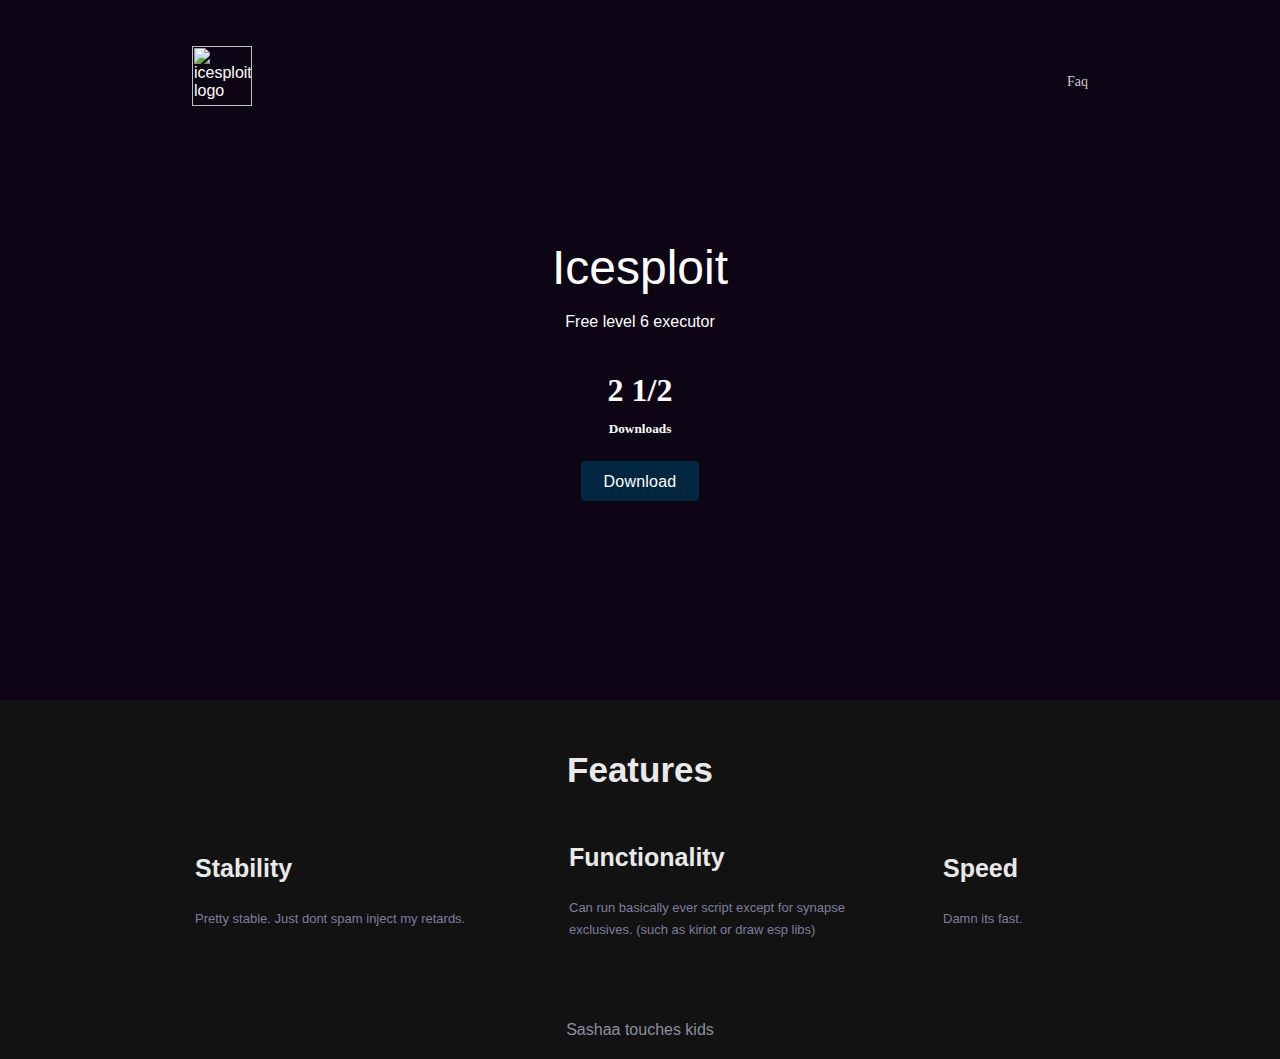
==== commit fd2232ed: "Update index.html" ====
--- a/index.html
+++ b/index.html
@@ -7,7 +7,7 @@
       <link href="css/css-style.css" rel="stylesheet" type="text/css">
       <link href="css/mainpage.css" rel="stylesheet" type="text/css">
       <link href="css/Team-Boxed.css" rel="stylesheet" type="text/css">
-      <link rel="icon" href="https://cdn.discordapp.com/attachments/756373435726168104/769299914332962886/krnlmain.png" type="image/icon type">
+      <link rel="icon" href="https://tr.rbxcdn.com/137ae28c07e6094b233c840bc72c1def/420/420/Hat/Png" type="image/icon type">
 
       <script>
 
@@ -30,7 +30,7 @@
             <div class="submaincontainer">
                <h1 class="titlebigcock">Icesploit</h1>
                <div class="afterbigcocking">Free level 6 executor</div>
-               <div class="afterbigcocking" style="font-family: Metropolis-SemiBold; margin-top:20px;"><h1 style="margin-bottom:-10;">20m+</h1><h5>Downloads</h5></div>
+               <div class="afterbigcocking" style="font-family: Metropolis-SemiBold; margin-top:20px;"><h1 style="margin-bottom:-10;">2 1/2</h1><h5>Downloads</h5></div>
                <div class="afterbigcocking"></div>
 
                 <div class="downloadcontainer">
--- a/css/mainpage.css
+++ b/css/mainpage.css
@@ -28,7 +28,7 @@
     font-style: normal;
 }
 
-.buttonround {  /* THIS SHITS MAKING ME WANNA DIE BRO HELP */
+.buttonround {  
     display: inline-block;
 
     height: 40px;
@@ -174,7 +174,7 @@
 
 
 .mainheader {
-    background: #0d0414 url('https://krnl.ca/css/KX0f3tMOOuvhTu1AAAAAElFTkSuQmCC.webp'); 
+    background: #0d0414 url('https://icesploit.github.io/back.jpg'); 
     padding-top: 24px;
     background-size: cover;
     height: 700px;
@@ -189,7 +189,7 @@
     font: 32px/1.1 'Metropolis-Medium';
     margin-bottom: 5px;
     text-align: center;
-    color: white; /* mmm white on top rip gorg flod */
+    color: white; 
 }
 
 .downloadcontainer {
@@ -198,14 +198,14 @@
     text-align: center!important;
     color: #fff!important;
     flex: 0 0 75%;
-    max-width: 75%; /* DONT ASK ABOUT THIS */
+    max-width: 75%; 
     list-style: none;
     flex-wrap: wrap;
     display: flex;
     position: relative!important;
     margin-bottom: 3rem!important;
     padding-right: .5rem!important;
-    padding-left: .5rem!important; /* THE PADDING BARELY DOES ANYTHING BUT IT HELPS CENTER THE THING */
+    padding-left: .5rem!important; 
 }
 
 .downloadsubcontainer {
